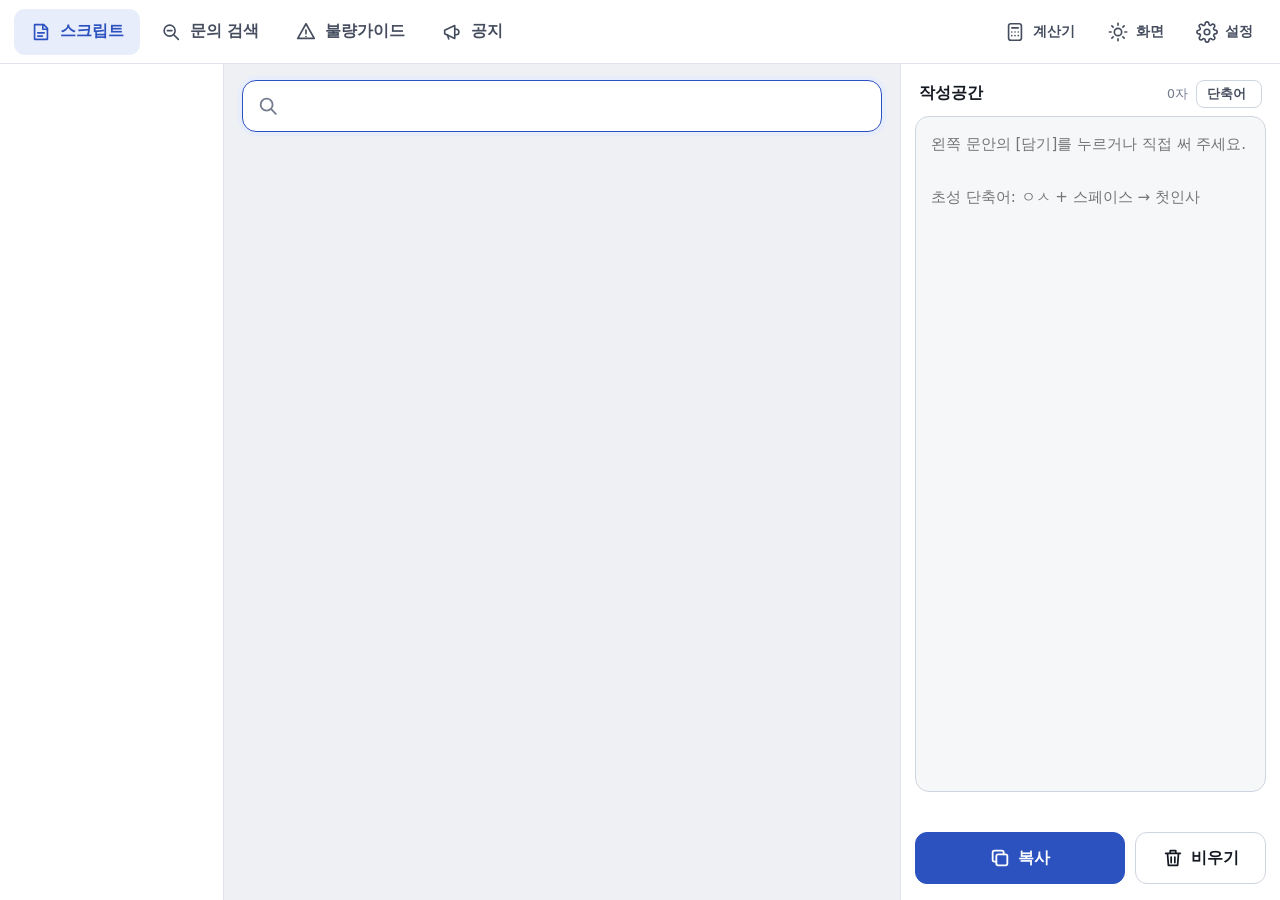
==== index.html @ f4d6db23 "검색기 2026-10-17.1: 검색창 안내 문구 없앰 · 반대 뜻 문안이 1등으로 오지 않게 · 다른 탭 건수 칩 · 팀 현황 기록 칸에 패널 숫자" ====
<!doctype html>
<html lang="ko">
<head>
<meta charset="utf-8">
<meta name="viewport" content="width=device-width, initial-scale=1">
<meta name="robots" content="noindex, nofollow">
<meta name="referrer" content="no-referrer">
<script>/* 다른 페이지 안(프레임)에서는 열리지 않게 */ if (window.top !== window.self) { document.documentElement.innerHTML = ""; throw new Error("frame"); }</script>
<meta name="theme-color" content="#2c52c0">
<title>상담 스크립트 검색기</title>
<link rel="manifest" href="manifest.webmanifest">
<link rel="icon" href="icons/icon-192.png">
<link rel="apple-touch-icon" href="icons/icon-192.png">
<link rel="stylesheet" href="css/app.css">
</head>
<body>
<div class="app" id="app">
  <header class="top">
    <div class="tabs" role="tablist" aria-label="화면">
      <button class="tab" role="tab" data-v="scripts" aria-selected="true"><svg viewBox="0 0 24 24" fill="none" stroke="currentColor" stroke-width="1.8" stroke-linecap="round" stroke-linejoin="round"><path d="M5 4h10l4 4v12H5z"/><path d="M14 4v5h5M8.5 13h7M8.5 16.5h5"/></svg><span class="t">스크립트</span></button>
      <button class="tab" role="tab" data-v="req" aria-selected="false"><svg viewBox="0 0 24 24" fill="none" stroke="currentColor" stroke-width="1.8" stroke-linecap="round" stroke-linejoin="round"><circle cx="10.5" cy="10.5" r="6"/><path d="m15 15 5 5M8 10.5h5"/></svg><span class="t">문의 검색</span></button>
      <button class="tab" role="tab" data-v="defect" aria-selected="false"><svg viewBox="0 0 24 24" fill="none" stroke="currentColor" stroke-width="1.8" stroke-linecap="round" stroke-linejoin="round"><path d="M12 3 3 19h18L12 3Z"/><path d="M12 10v4M12 17h.01"/></svg><span class="t">불량가이드</span><span class="badge" id="defBadge" hidden></span></button>
      <button class="tab" role="tab" data-v="notice" aria-selected="false"><svg viewBox="0 0 24 24" fill="none" stroke="currentColor" stroke-width="1.8" stroke-linecap="round" stroke-linejoin="round"><path d="M4 10v4l11 5V5L4 10Z"/><path d="M15 9h1.5a3 3 0 0 1 0 6H15M7 15l1.4 4.5"/></svg><span class="t">공지</span><span class="badge" id="noticeBadge" hidden></span></button>
      <button class="tab" role="tab" data-v="board" aria-selected="false" id="boardTab" hidden><svg viewBox="0 0 24 24" fill="none" stroke="currentColor" stroke-width="1.8" stroke-linecap="round" stroke-linejoin="round"><path d="M5 5h14v10H9l-4 4V5Z"/><path d="M9 9h6M9 12h4"/></svg>요청·건의<span class="badge" id="boardBadge" hidden></span></button>
      <button class="tab" role="tab" data-v="work" aria-selected="false" id="workTab" hidden><svg viewBox="0 0 24 24" fill="none" stroke="currentColor" stroke-width="1.8" stroke-linecap="round" stroke-linejoin="round"><rect x="4" y="5" width="16" height="15" rx="2"/><path d="M4 10h16M9 3v4M15 3v4"/></svg><span class="t">OT</span></button>
    </div>
    <span class="sp"></span>
    <button class="iconbtn" id="calcBtn" aria-haspopup="dialog" aria-expanded="false" title="수령일 · AS 감가 계산기"><svg viewBox="0 0 24 24" fill="none" stroke="currentColor" stroke-width="1.8" stroke-linecap="round" stroke-linejoin="round"><rect x="5" y="3" width="14" height="18" rx="2.5"/><path d="M8.5 7.5h7M8.5 12h.01M12 12h.01M15.5 12h.01M8.5 16h.01M12 16h.01M15.5 16h.01"/></svg><span class="t">계산기</span></button>
    <button class="iconbtn" id="themeBtn" title="밝게 · 어둡게"><svg viewBox="0 0 24 24" fill="none" stroke="currentColor" stroke-width="1.8" stroke-linecap="round"><circle cx="12" cy="12" r="4"/><path d="M12 2.5v2M12 19.5v2M2.5 12h2M19.5 12h2M5.3 5.3l1.4 1.4M17.3 17.3l1.4 1.4M5.3 18.7l1.4-1.4M17.3 6.7l1.4-1.4"/></svg><span class="t">화면</span></button>
    <button class="iconbtn" id="setBtn" aria-haspopup="dialog" title="설정 · 연결 · 백업"><svg viewBox="0 0 24 24" fill="none" stroke="currentColor" stroke-width="1.8" stroke-linecap="round" stroke-linejoin="round"><circle cx="12" cy="12" r="3"/><path d="M19.4 15a1.7 1.7 0 0 0 .3 1.8l.1.1a2 2 0 1 1-2.8 2.8l-.1-.1a1.7 1.7 0 0 0-1.8-.3 1.7 1.7 0 0 0-1 1.5V21a2 2 0 1 1-4 0v-.1a1.7 1.7 0 0 0-1.1-1.5 1.7 1.7 0 0 0-1.8.3l-.1.1a2 2 0 1 1-2.8-2.8l.1-.1a1.7 1.7 0 0 0 .3-1.8 1.7 1.7 0 0 0-1.5-1H3a2 2 0 1 1 0-4h.1a1.7 1.7 0 0 0 1.5-1.1 1.7 1.7 0 0 0-.3-1.8l-.1-.1a2 2 0 1 1 2.8-2.8l.1.1a1.7 1.7 0 0 0 1.8.3H9a1.7 1.7 0 0 0 1-1.5V3a2 2 0 1 1 4 0v.1a1.7 1.7 0 0 0 1 1.5 1.7 1.7 0 0 0 1.8-.3l.1-.1a2 2 0 1 1 2.8 2.8l-.1.1a1.7 1.7 0 0 0-.3 1.8V9a1.7 1.7 0 0 0 1.5 1H21a2 2 0 1 1 0 4h-.1a1.7 1.7 0 0 0-1.5 1Z"/></svg><span class="t">설정</span></button>
  </header>
  <div class="banner" id="banner" hidden></div>

  <div class="views">
    <section class="view" id="v-scripts">
      <nav class="side" aria-label="분류"><div class="list" id="catList"></div></nav>
      <div class="main">
        <div class="searchrow">
          <div class="search"><svg viewBox="0 0 24 24" fill="none" stroke="currentColor" stroke-width="2" stroke-linecap="round"><circle cx="10.5" cy="10.5" r="6.5"/><path d="m15.5 15.5 5 5"/></svg>
            <input id="q" type="search" autocomplete="off" spellcheck="false" aria-label="문안 검색">
            <button class="x" id="qx" type="button" title="지우기" aria-label="검색어 지우기" hidden><svg viewBox="0 0 24 24" fill="none" stroke="currentColor" stroke-width="2" stroke-linecap="round"><path d="M6 6l12 12M18 6 6 18"/></svg></button></div>
          <div class="scope" id="scope"></div>
        </div>
        <div class="results" id="results"></div>
      </div>
      <aside class="composer" aria-label="작성공간">
        <div class="hd"><b>작성공간</b><span id="cc">0자</span><button class="scbtn" id="scBtn" type="button" aria-haspopup="dialog" title="내 초성 단축어 만들기 · 보기 (초성 + 스페이스로 글 넣기)">단축어<em id="scN"></em></button></div>
        <textarea id="note" spellcheck="false" placeholder="왼쪽 문안의 [담기]를 누르거나 직접 써 주세요.&#10;&#10;초성 단축어: ㅇㅅ + 스페이스 → 첫인사" aria-label="작성공간"></textarea>
        <div class="snip" id="snip" hidden></div>
        <div class="blank" id="blank"></div>
        <div class="cbtns">
          <button class="btn primary big" id="copyBtn" type="button"><svg viewBox="0 0 24 24" fill="none" stroke="currentColor" stroke-width="2" stroke-linecap="round" stroke-linejoin="round"><rect x="8" y="8" width="12" height="12" rx="2"/><path d="M16 8V6a2 2 0 0 0-2-2H6a2 2 0 0 0-2 2v8a2 2 0 0 0 2 2h2"/></svg>복사</button>
          <button class="btn big" id="clearBtn" type="button"><svg viewBox="0 0 24 24" fill="none" stroke="currentColor" stroke-width="1.9" stroke-linecap="round" stroke-linejoin="round"><path d="M4 7h16M10 11v6M14 11v6M6 7l1 13h10l1-13M9 7V4h6v3"/></svg>비우기</button>
        </div>
      </aside>
    </section>

    <section class="view" id="v-req" hidden>
      <div class="wide">
        <div class="searchrow">
          <div class="search"><svg viewBox="0 0 24 24" fill="none" stroke="currentColor" stroke-width="2" stroke-linecap="round"><circle cx="10.5" cy="10.5" r="6.5"/><path d="m15.5 15.5 5 5"/></svg>
            <input id="rq" type="search" autocomplete="off" spellcheck="false" placeholder="제품코드(ACS01234) · 제품명 · 증상으로 찾기" aria-label="문의 검색">
            <button class="x" type="button" title="지우기" aria-label="검색어 지우기" hidden><svg viewBox="0 0 24 24" fill="none" stroke="currentColor" stroke-width="2" stroke-linecap="round"><path d="M6 6l12 12M18 6 6 18"/></svg></button></div>
          <select class="sel" id="ry" aria-label="연도"></select>
          <div class="filters" id="rt"></div>
        </div>
        <div class="results"><div class="scope" id="rinfo" style="margin-bottom:10px"></div><div class="stack" id="rlist"></div></div>
      </div>
    </section>

    <section class="view" id="v-defect" hidden>
      <div class="wide">
        <div class="searchrow">
          <div class="search"><svg viewBox="0 0 24 24" fill="none" stroke="currentColor" stroke-width="2" stroke-linecap="round"><circle cx="10.5" cy="10.5" r="6.5"/><path d="m15.5 15.5 5 5"/></svg>
            <input id="dq" type="search" autocomplete="off" spellcheck="false" placeholder="제품코드 · 제품명 · 불량 증상으로 찾기" aria-label="불량 검색">
            <button class="x" type="button" title="지우기" aria-label="검색어 지우기" hidden><svg viewBox="0 0 24 24" fill="none" stroke="currentColor" stroke-width="2" stroke-linecap="round"><path d="M6 6l12 12M18 6 6 18"/></svg></button></div>
          <div class="filters" id="dt"></div>
        </div>
        <div class="results"><div class="scope" id="dinfo" style="margin-bottom:10px"></div><div class="stack" id="dlist"></div></div>
      </div>
    </section>

    <section class="view" id="v-notice" hidden>
      <div class="wide">
        <div class="searchrow">
          <div class="search"><svg viewBox="0 0 24 24" fill="none" stroke="currentColor" stroke-width="2" stroke-linecap="round"><circle cx="10.5" cy="10.5" r="6.5"/><path d="m15.5 15.5 5 5"/></svg>
            <input id="nq" type="search" autocomplete="off" spellcheck="false" placeholder="공지에서 찾기 · 낱말 · 제품코드(SKU) · 초성" aria-label="공지 검색">
            <button class="x" type="button" title="지우기" aria-label="검색어 지우기" hidden><svg viewBox="0 0 24 24" fill="none" stroke="currentColor" stroke-width="2" stroke-linecap="round"><path d="M6 6l12 12M18 6 6 18"/></svg></button></div>
        </div>
        <div class="results"><div class="scope" id="ninfo" style="margin-bottom:10px"></div><div class="stack" id="nlist"></div></div>
      </div>
    </section>

    <section class="view" id="v-board" hidden>
      <div class="wide"><div class="results" style="padding-top:18px"><div class="stack" id="blist"></div></div></div>
    </section>
    <section class="view" id="v-work" hidden>
      <div class="wide"><div class="results" style="padding-top:18px"><div class="stack" id="wlist"></div></div></div>
    </section>
  </div>
</div>

<div class="pop calc" id="calcPop" hidden role="dialog" aria-label="계산기">
  <div class="ctabs" role="tablist"><button type="button" role="tab" id="cDueTab" aria-selected="true">수령일 계산</button><button type="button" role="tab" id="cAsTab" aria-selected="false">AS 감가 계산</button></div>
  <div id="cDue"><label for="dueIn">상품 수령일</label><p class="sub">수령일은 빼고 다음 날을 1일째로 셉니다.</p><input id="dueIn" inputmode="numeric" autocomplete="off" placeholder="예: 20260701 또는 2026-07-01"><div class="out" id="dueOut" aria-live="polite"></div></div>
  <div id="cAs" hidden><label for="asIn">제품 권장가</label><p class="sub">권장가 기준 · 왕복 배송비를 더해 보여 줘요.</p><input id="asIn" inputmode="numeric" autocomplete="off" placeholder="예: 39,900"><div class="out" id="asOut" aria-live="polite"></div></div>
</div>
<div class="lb" id="lb" hidden role="dialog" aria-label="사진 크게 보기"></div>
<dialog class="dlg" id="dlg"></dialog>
<div class="onboard" id="onboard" hidden></div>
<div class="toast" id="toast" hidden role="status" aria-live="polite"></div>

<script src="js/kb-data.js"></script>
<script src="js/kb-github.js"></script>
<script src="js/store.js"></script>
<script src="js/bridge.js"></script>
<script src="js/content.js"></script>
<script src="js/team.js"></script>
<script src="js/workclock.js"></script>
<script src="js/who.js"></script>
<script src="js/search.js"></script>
<script src="js/media.js"></script>
<script src="js/app.js"></script>
<script>if ('serviceWorker' in navigator && location.protocol === 'https:') navigator.serviceWorker.register('sw.js').catch(function () {});</script>
</body>
</html>
---- css/app.css ----
/* 상담 스크립트 검색기 — 화면 하나(위 탭 4개). 넓으면 3단(분류 · 결과 · 작성공간), 좁으면 위아래로 */
:root{
  --bg:#eef0f4; --surface:#ffffff; --surface2:#f6f7f9; --sunk:#e9ecf1;
  --ink:#151922; --ink2:#454d5e; --ink3:#737b8c; --line:#e0e4ea; --line2:#cfd5de;
  --accent:#2c52c0; --accent-ink:#ffffff; --accent-soft:#e8edfb; --accent-line:#b9c8f1;
  --good:#1d7a4c; --good-soft:#e4f3ea; --warn:#8f5400; --warn-soft:#fbf0dc; --danger:#c0392b; --danger-soft:#fbe9e6;
  --mark:#ffe58a; --shadow:0 18px 50px rgba(20,28,45,.18); --shadow-s:0 1px 2px rgba(20,28,45,.06);
  --f-body:"Pretendard Variable",Pretendard,"Malgun Gothic","맑은 고딕","Apple SD Gothic Neo","Noto Sans KR",system-ui,sans-serif;
  --f-code:ui-monospace,"Cascadia Mono",Consolas,"D2Coding",monospace;
  --top:64px; color-scheme:light;
}
@media (prefers-color-scheme:dark){:root:not([data-theme="light"]){
  --bg:#101219; --surface:#191c24; --surface2:#20242e; --sunk:#14161d;
  --ink:#eef0f5; --ink2:#c0c6d3; --ink3:#8f97a8; --line:#2b303c; --line2:#3a404e;
  --accent:#8ea9ff; --accent-ink:#0d1530; --accent-soft:#222d52; --accent-line:#3b4c86;
  --good:#6fd29c; --good-soft:#163226; --warn:#f0bf69; --warn-soft:#372a13; --danger:#ff8e80; --danger-soft:#3c201c;
  --mark:#6b5414; --shadow:0 18px 50px rgba(0,0,0,.55); --shadow-s:0 1px 2px rgba(0,0,0,.4); color-scheme:dark}}
:root[data-theme="dark"]{
  --bg:#101219; --surface:#191c24; --surface2:#20242e; --sunk:#14161d;
  --ink:#eef0f5; --ink2:#c0c6d3; --ink3:#8f97a8; --line:#2b303c; --line2:#3a404e;
  --accent:#8ea9ff; --accent-ink:#0d1530; --accent-soft:#222d52; --accent-line:#3b4c86;
  --good:#6fd29c; --good-soft:#163226; --warn:#f0bf69; --warn-soft:#372a13; --danger:#ff8e80; --danger-soft:#3c201c;
  --mark:#6b5414; --shadow:0 18px 50px rgba(0,0,0,.55); --shadow-s:0 1px 2px rgba(0,0,0,.4); color-scheme:dark}

*{box-sizing:border-box}
[hidden]{display:none!important}
html,body{height:100%;margin:0}
body{background:var(--bg);color:var(--ink);font:15px/1.65 var(--f-body);word-break:keep-all;overflow-wrap:anywhere;-webkit-font-smoothing:antialiased;overflow:hidden}
button,input,textarea,select{font:inherit;color:inherit}
button{cursor:pointer}
button:disabled{opacity:.5;cursor:default}
:focus-visible{outline:2px solid var(--accent);outline-offset:2px}
svg{flex:none}
.sr{position:absolute;width:1px;height:1px;overflow:hidden;clip:rect(0 0 0 0);white-space:nowrap}

.app{height:100%;display:flex;flex-direction:column;min-height:0}
/* 위 */
.top{flex:none;height:var(--top);display:flex;align-items:center;gap:6px;padding:0 14px;background:var(--surface);border-bottom:1px solid var(--line)}
.tabs{display:flex;gap:4px;min-width:0;overflow-x:auto;scrollbar-width:none}
.tabs::-webkit-scrollbar{display:none}
.tab{position:relative;flex:none;display:flex;align-items:center;gap:8px;height:46px;padding:0 16px;border:0;border-radius:11px;background:transparent;color:var(--ink2);font-size:15.5px;font-weight:600}
.tab svg{width:22px;height:22px}
.tab:hover{background:var(--surface2);color:var(--ink)}
.tab[aria-selected="true"]{background:var(--accent-soft);color:var(--accent)}
.badge{min-width:20px;height:20px;padding:0 6px;border-radius:999px;background:var(--danger);color:#fff;font-size:12px;font-weight:700;line-height:20px;text-align:center;font-variant-numeric:tabular-nums}
.top .sp{flex:1}
.iconbtn{flex:none;display:flex;align-items:center;gap:7px;height:40px;padding:0 12px;border:1px solid transparent;border-radius:10px;background:transparent;color:var(--ink2);font-size:14px;font-weight:600}
.iconbtn svg{width:22px;height:22px}
.iconbtn:hover,.iconbtn[aria-expanded="true"]{background:var(--surface2);color:var(--ink)}
.banner{flex:none;display:flex;align-items:center;gap:10px;padding:8px 18px;font-size:14px;border-bottom:1px solid var(--line);background:var(--warn-soft);color:var(--warn)}
.banner.pin{background:var(--accent-soft);color:var(--accent);cursor:pointer}
.banner svg{width:18px;height:18px}
.banner .t{flex:1;min-width:0;white-space:nowrap;overflow:hidden;text-overflow:ellipsis;font-weight:600}
.banner button{border:0;background:transparent;color:inherit;font-weight:700;text-decoration:underline;padding:0}

.views{flex:1;min-height:0;position:relative}
.view{position:absolute;inset:0;display:flex;min-height:0}
/* 스크립트 */
.side{flex:none;width:224px;display:flex;flex-direction:column;min-height:0;background:var(--surface);border-right:1px solid var(--line)}
.side .list{flex:1;min-height:0;overflow-y:auto;padding:12px 10px}
.cat{width:100%;display:flex;align-items:center;gap:8px;min-height:38px;padding:6px 10px;border:1px solid transparent;border-radius:10px;background:transparent;text-align:left;font-size:14.5px;color:var(--ink2)}
.cat svg{width:20px;height:20px;color:var(--ink3)}
.cat .nm{flex:1;min-width:0;white-space:nowrap;overflow:hidden;text-overflow:ellipsis}
.cat .c{font-size:12.5px;color:var(--ink3);font-variant-numeric:tabular-nums}
.cat:hover{background:var(--surface2);color:var(--ink)}
.cat[aria-current="true"]{background:var(--accent-soft);color:var(--accent);font-weight:600}
.cat[aria-current="true"] svg,.cat[aria-current="true"] .c{color:var(--accent)}
.cat.was{border-style:dashed;border-color:var(--accent-line)}
.sep{height:1px;background:var(--line);margin:8px}
.main{flex:1;min-width:0;display:flex;flex-direction:column;min-height:0}
.searchrow{flex:none;padding:16px 18px 10px;display:flex;flex-direction:column;gap:8px}
.search{position:relative}
.search>svg{position:absolute;left:15px;top:50%;transform:translateY(-50%);width:22px;height:22px;color:var(--ink3);pointer-events:none}
.search input{width:100%;height:52px;padding:0 48px;border:1.5px solid var(--line2);border-radius:14px;background:var(--surface);font-size:16.5px;outline:0;box-shadow:var(--shadow-s)}
.search input::-webkit-search-cancel-button{-webkit-appearance:none;appearance:none}
.search input:focus{border-color:var(--accent);box-shadow:0 0 0 4px var(--accent-soft)}
.search .x{position:absolute;right:8px;top:50%;transform:translateY(-50%);width:36px;height:36px;border:0;border-radius:10px;background:transparent;color:var(--ink3);display:grid;place-items:center}
.search .x svg{width:20px;height:20px}
.search .x:hover{background:var(--surface2);color:var(--ink)}
.scope{display:flex;align-items:center;gap:8px;flex-wrap:wrap;min-height:26px;font-size:13.5px;color:var(--ink3)}
.scope b{color:var(--ink);font-variant-numeric:tabular-nums}
.scope .chip{display:inline-flex;align-items:center;gap:6px;background:var(--accent-soft);color:var(--accent);border-radius:999px;padding:2px 10px;font-weight:600;font-size:13px}
.scope .chip svg{width:15px;height:15px}
.scope .warn{color:var(--warn);font-weight:600}
.scope .lk{border:0;background:transparent;color:var(--accent);font-weight:700;padding:0 2px}
.scope .grow{flex:1}
/* 10/17 한 번에 찾기: 다른 탭 건수 칩 */
.scope .other{display:inline-flex;align-items:center;gap:6px;flex-wrap:wrap}
.scope .ochip{border:1px solid var(--line2);background:var(--surface);color:var(--ink2);border-radius:999px;padding:2px 10px;font-weight:600;font-size:13px;cursor:pointer}
.scope .ochip:hover{border-color:var(--accent);color:var(--accent)}
.scope .ochip em{font-style:normal;font-weight:800;color:var(--accent);margin-left:2px;font-variant-numeric:tabular-nums}
.results{flex:1;min-height:0;overflow-y:auto;padding:4px 18px 40px}
.grid{display:grid;grid-template-columns:repeat(auto-fill,minmax(270px,1fr));gap:10px;align-items:start}
.card{background:var(--surface);border:1px solid var(--line);border-radius:12px;padding:11px 14px 10px;display:flex;flex-direction:column;gap:4px;box-shadow:var(--shadow-s)}
.card:hover{border-color:var(--line2)}
.card.open{grid-column:1/-1;border-color:var(--accent-line);box-shadow:0 0 0 3px var(--accent-soft)}
.card .meta{display:flex;align-items:center;gap:8px;font-size:12px;color:var(--ink3);min-width:0;margin:-3px 0 -2px}
.card .meta .src{white-space:nowrap;overflow:hidden;text-overflow:ellipsis;min-width:0}
.card .meta .sp{flex:1}
.mini{flex:none;width:32px;height:32px;border:0;border-radius:9px;background:transparent;color:var(--ink3);display:grid;place-items:center}
.mini svg{width:20px;height:20px}
.mini:hover{background:var(--surface2);color:var(--ink)}
.mini.on{color:#e0a100}
.card h3{margin:0;font-size:15px;line-height:1.4;font-weight:700;letter-spacing:-.01em}
.card .pv{margin:0;color:var(--ink2);font-size:13.5px;line-height:1.6;display:-webkit-box;-webkit-line-clamp:2;-webkit-box-orient:vertical;overflow:hidden;cursor:pointer}
.card .full{display:flex;flex-direction:column;gap:2px}
.para{position:relative;margin:0;padding:8px 10px;border-radius:10px;font-size:14.5px;line-height:1.7;white-space:pre-wrap;cursor:pointer;border:1px solid transparent}
.para:hover{background:var(--accent-soft);border-color:var(--accent-line)}
.para:hover::after{content:"＋ 이 문단만 담기";position:absolute;right:8px;top:6px;font-size:12px;font-weight:700;color:var(--accent);background:var(--surface);border-radius:999px;padding:1px 9px;border:1px solid var(--accent-line)}
.caution{display:flex;gap:8px;background:var(--warn-soft);color:var(--warn);border-radius:10px;padding:8px 12px;font-size:13.5px;white-space:pre-wrap}
.caution svg{width:18px;height:18px;margin-top:2px}
.ph-blank{background:var(--warn-soft);color:var(--warn);border-radius:4px;padding:0 2px}
.acts{display:flex;gap:8px;margin-top:4px;flex-wrap:wrap;align-items:center}
.card .acts{gap:6px;margin-top:5px}
.card .acts .btn{height:34px;font-size:13.5px;padding:0 11px;border-radius:9px;gap:5px}
.card .acts .btn svg{width:17px;height:17px}
.card .mini{width:28px;height:28px}
.card .mini svg{width:18px;height:18px}
.card .addedTag{display:none;font-size:11.5px;font-weight:700;color:var(--good);background:var(--good-soft);border-radius:999px;padding:0 8px}
.card.added .addedTag{display:inline-block}
.card.added{border-color:color-mix(in srgb,var(--good) 35%,var(--line))}
/* 마우스를 올리면 뜨는 전체 문안 미리보기 */
.peek{position:fixed;z-index:55;width:min(400px,calc(100vw - 16px));max-height:min(62vh,540px);display:flex;flex-direction:column;gap:8px;background:var(--surface);border:1px solid var(--line2);border-radius:12px;box-shadow:var(--shadow);padding:12px 14px 10px;pointer-events:auto}
.peek .pk-h b{font-size:14.5px;line-height:1.4}
.peek .pk-b{overflow:hidden;min-height:0;flex:1 1 auto;position:relative;display:flex;flex-direction:column;gap:8px}
.peek .pk-b p{margin:0;font-size:13.5px;line-height:1.65;white-space:pre-wrap;color:var(--ink)}
.peek .pk-b.more::after{content:"";position:absolute;left:0;right:0;bottom:0;height:42px;background:linear-gradient(transparent,var(--surface))}
.peek .pk-f{flex:none;font-size:11.5px;color:var(--ink3)}
.peek .caution{font-size:12.5px;padding:6px 10px}
.btn{display:inline-flex;align-items:center;justify-content:center;gap:7px;height:40px;padding:0 14px;border:1px solid var(--line2);border-radius:10px;background:var(--surface);color:var(--ink);font-size:14.5px;font-weight:600;white-space:nowrap;text-decoration:none}
.btn svg{width:20px;height:20px}
.btn:hover{border-color:var(--accent);color:var(--accent)}
.btn.primary{background:var(--accent);border-color:var(--accent);color:var(--accent-ink)}
.btn.primary:hover{filter:brightness(1.07);color:var(--accent-ink)}
.btn.ghost{border-color:transparent;background:transparent;color:var(--ink2)}
.btn.ghost:hover{background:var(--surface2);color:var(--ink)}
.btn.danger{color:var(--danger)}
.btn.big{height:52px;font-size:16px;border-radius:12px;padding:0 20px}
.btn.big svg{width:22px;height:22px}
.btn.sm{height:34px;font-size:13.5px;padding:0 11px}
mark{background:var(--mark);color:inherit;border-radius:3px;padding:0 1px}
.empty{padding:48px 20px;text-align:center;color:var(--ink3);font-size:14.5px;line-height:1.8;white-space:pre-line}
.secthd{display:flex;align-items:center;gap:10px;margin:2px 0 12px}
.secthd b{font-size:15px}
.secthd .sp{flex:1}
.shortcut{display:inline-flex;align-items:center;gap:6px;font-size:13px;color:var(--ink3)}
.shortcut input{width:84px;height:32px;padding:0 9px;border:1px solid var(--line2);border-radius:8px;background:var(--surface2);font-size:14px}
/* 작성공간 */
.composer{flex:none;width:380px;display:flex;flex-direction:column;min-height:0;background:var(--surface);border-left:1px solid var(--line)}
.composer .hd{display:flex;align-items:baseline;gap:8px;padding:16px 18px 8px}
.composer .hd b{font-size:16px}
.composer .hd span{margin-left:auto;font-size:12.5px;color:var(--ink3);font-variant-numeric:tabular-nums}
.scbtn{align-self:center;display:inline-flex;align-items:center;gap:5px;height:28px;padding:0 10px;border:1px solid var(--line2);border-radius:8px;background:transparent;color:var(--ink2);font-size:12.5px;font-weight:700;cursor:pointer}
.scbtn:hover{border-color:var(--accent);color:var(--accent)}
.scbtn em{font-style:normal;color:var(--ink3);font-variant-numeric:tabular-nums}
.sclist{display:grid;gap:6px;max-height:min(42vh,360px);overflow:auto;margin:4px 0 2px}
.scrow{display:grid;grid-template-columns:auto minmax(0,1fr) auto;gap:10px;align-items:center;padding:8px 10px;border:1px solid var(--line);border-radius:10px}
.scrow kbd{font:700 14px var(--font,inherit);background:var(--accent-soft,#eef);color:var(--accent);border-radius:7px;padding:2px 8px;min-width:44px;text-align:center}
.scrow .t{min-width:0;white-space:nowrap;overflow:hidden;text-overflow:ellipsis;font-size:14px;color:var(--ink2)}
.scrow .t small{color:var(--ink3);margin-right:6px}
.scrow.base{background:var(--accent-soft,#eef3ff);border-color:transparent}
.scrow .fixed{font-size:12px;font-weight:700;color:var(--ink3);padding:0 8px}
.scadd{display:grid;grid-template-columns:110px minmax(0,1fr);gap:8px;align-items:start}
@media (max-width:560px){.scadd{grid-template-columns:minmax(0,1fr)}}
.composer textarea{flex:1;min-height:0;margin:0 14px;padding:14px 15px;border:1.5px solid var(--line2);border-radius:14px;background:var(--surface2);font-size:15px;line-height:1.75;resize:none;outline:0}
.composer textarea:focus{border-color:var(--accent);background:var(--surface);box-shadow:0 0 0 4px var(--accent-soft)}
.snip{margin:8px 16px 0;font-size:13px;color:var(--accent);font-weight:600;min-height:0}
.blank{margin:6px 16px 0;min-height:22px;font-size:13px;color:var(--warn);display:flex;gap:6px;align-items:center}
.blank svg{width:16px;height:16px}
.blank button{border:0;background:transparent;color:inherit;text-decoration:underline;font-weight:700;padding:0}
/* 날짜 빈칸 채우기 단추 */
/* 1차 카드 안의 2차 안내 */
.card.paired{grid-column:1/-1}
.card .pair{margin-top:8px;border-top:1px dashed var(--line2);padding-top:8px;display:flex;flex-direction:column;gap:6px}
.card .pair-h{display:flex;gap:8px;align-items:center;flex-wrap:wrap;font-size:14px}
.card .pair-s{font-size:12px;color:var(--ink3)}
.card .pair-t p{margin:0 0 6px;font-size:13.5px;line-height:1.65;white-space:pre-wrap}
.cbtns{display:grid;grid-template-columns:minmax(0,1.6fr) minmax(0,1fr);gap:10px;padding:12px 14px 16px}
/* 문의 · 불량 · 공지 */
.wide{flex:1;min-width:0;display:flex;flex-direction:column;min-height:0}
.wide .searchrow{flex-direction:row;align-items:center;gap:10px;flex-wrap:wrap}
.wide .search{flex:1 1 360px;min-width:0}
.sel{height:52px;padding:0 12px;border:1.5px solid var(--line2);border-radius:14px;background:var(--surface);font-size:15px}
.filters{display:flex;gap:6px;flex-wrap:wrap}
.fchip{height:36px;padding:0 13px;border:1px solid var(--line2);border-radius:999px;background:var(--surface);font-size:13.5px;font-weight:600;color:var(--ink2)}
.fchip[aria-pressed="true"]{background:var(--ink);border-color:var(--ink);color:var(--surface)}
.stack{display:flex;flex-direction:column;gap:12px;max-width:1040px}
.sec{font-size:13px;font-weight:700;color:var(--ink3);margin:6px 0 -2px}
.rcard{background:var(--surface);border:1px solid var(--line);border-radius:14px;padding:14px 18px;display:flex;flex-direction:column;gap:8px;box-shadow:var(--shadow-s)}
.rcard .meta{display:flex;align-items:center;gap:8px;flex-wrap:wrap;font-size:13px;color:var(--ink3)}
.sku{font-family:var(--f-code);font-size:13px;font-weight:600;color:var(--ink);background:var(--surface2);border:1px solid var(--line);border-radius:7px;padding:1px 8px}
button.sku{cursor:pointer}
button.sku:hover{border-color:var(--accent);color:var(--accent)}
.ptag{font-size:12px;font-weight:700;border-radius:999px;padding:1px 9px;background:var(--surface2);color:var(--ink2)}
.ptag.def{background:var(--danger-soft);color:var(--danger)}
.ptag.ok{background:var(--good-soft);color:var(--good)}
.ptag.new{background:var(--accent);color:var(--accent-ink)}
.ptag.old{background:var(--warn-soft);color:var(--warn)}
.ptag.chg{background:var(--accent-soft,#e8eefb);color:var(--accent)}
.cat.chg .nm{color:var(--accent);font-weight:800}
.rcard h3{margin:0;font-size:16px;font-weight:700}
.qa{display:grid;grid-template-columns:72px minmax(0,1fr);gap:4px 12px;font-size:14.5px;line-height:1.7;margin:0}
.qa dt{color:var(--ink3);font-size:13px;font-weight:600;padding-top:2px}
.qa dd{margin:0;white-space:pre-wrap;min-width:0}
.qa dd.ans{background:var(--good-soft);border-radius:10px;padding:8px 12px}
.qa dd.clamp{display:-webkit-box;-webkit-line-clamp:4;-webkit-box-orient:vertical;overflow:hidden}
.morebtn{align-self:flex-start;border:0;background:transparent;color:var(--accent);font-weight:700;font-size:13.5px;padding:0}
/* 사진 */
.photos{display:flex;gap:8px;flex-wrap:wrap}
.ph{position:relative;width:132px;height:104px;border-radius:11px;overflow:hidden;border:1px solid var(--line);background:var(--sunk);padding:0;cursor:zoom-in}
.big .ph{width:168px;height:132px}
.ph img{width:100%;height:100%;object-fit:cover;display:block;transition:transform .2s}
.ph:hover img{transform:scale(1.04)}
.ph .play{position:absolute;inset:0;display:grid;place-items:center;background:linear-gradient(transparent 40%,rgba(0,0,0,.35))}
.ph .play i{width:38px;height:38px;border-radius:50%;background:rgba(255,255,255,.92);display:grid;place-items:center}
.ph .play svg{width:18px;height:18px;color:#111;margin-left:3px}
.ph .more{position:absolute;inset:0;display:grid;place-items:center;background:rgba(10,14,22,.55);color:#fff;font-weight:700;font-size:18px}
.ph .lbl{position:absolute;left:6px;bottom:5px;font-size:11px;font-weight:700;color:#fff;text-shadow:0 1px 2px rgba(0,0,0,.6)}
.ph .no{position:absolute;inset:0;display:grid;place-items:center;text-align:center;padding:8px;font-size:12px;color:var(--ink3);line-height:1.4}
.ph .spin{position:absolute;inset:0;background:linear-gradient(100deg,var(--sunk) 30%,var(--surface2) 50%,var(--sunk) 70%);background-size:300% 100%;animation:sh 1.4s infinite}
@keyframes sh{to{background-position:-100% 0}}
.links{display:flex;gap:6px;flex-wrap:wrap}
.ncard{background:var(--surface);border:1px solid var(--line);border-radius:14px;padding:16px 20px;display:flex;flex-direction:column;gap:10px}
.ncard.unread{border-color:var(--accent-line);box-shadow:0 0 0 3px var(--accent-soft)}
.ncard .nh{display:flex;gap:8px;align-items:center;flex-wrap:wrap}
.ncard h3{margin:0;font-size:17px}
.ncard .at{margin-left:auto;color:var(--ink3);font-size:13px}
.ncard .nb{margin:0;white-space:pre-wrap;font-size:15px;line-height:1.75}
.ncard .nb a{color:var(--accent)}
.setupcard{background:var(--surface);border:1px solid var(--line);border-radius:14px;padding:18px 20px;display:flex;flex-direction:column;gap:8px;max-width:1040px}
.setupcard h3{margin:0;font-size:16px}
.setupcard p{margin:0;color:var(--ink2);font-size:14.5px}
/* 팝업 */
.pop{position:fixed;z-index:30;top:calc(var(--top) - 6px);right:14px;width:min(440px,calc(100vw - 24px));max-height:calc(100vh - var(--top) - 20px);overflow-y:auto;background:var(--surface);border:1px solid var(--line);border-radius:14px;box-shadow:var(--shadow);padding:8px}
.pop .phd{padding:8px 10px 6px;font-size:13px;font-weight:700;color:var(--ink3)}
.calc{width:min(400px,calc(100vw - 24px));padding:12px 14px 14px}
.ctabs{display:grid;grid-template-columns:1fr 1fr;gap:4px;background:var(--surface2);border-radius:11px;padding:4px;margin-bottom:12px}
.ctabs button{height:38px;border:0;border-radius:8px;background:transparent;font-weight:600;font-size:14px;color:var(--ink2)}
.ctabs button[aria-selected="true"]{background:var(--surface);color:var(--ink);box-shadow:var(--shadow-s)}
.calc label{display:block;font-size:13px;font-weight:700;color:var(--ink2);margin:0 0 6px}
.calc input{width:100%;height:46px;padding:0 12px;border:1.5px solid var(--line2);border-radius:11px;background:var(--surface);font-size:16px;outline:0;font-variant-numeric:tabular-nums}
.calc input:focus{border-color:var(--accent)}
.calc .sub{margin:0 0 10px;color:var(--ink3);font-size:13px}
.calc .out{margin-top:12px;display:flex;flex-direction:column;gap:6px}
.due{background:var(--surface2);border-radius:12px;padding:12px 14px}
.due .dlb{font-size:13px;color:var(--ink3)}
.due .dt{font-size:20px;font-weight:700;margin:2px 0 6px;font-variant-numeric:tabular-nums}
.pill{display:inline-block;font-size:13px;font-weight:700;border-radius:999px;padding:2px 10px}
.pill.ok{background:var(--good-soft);color:var(--good)}.pill.no{background:var(--danger-soft);color:var(--danger)}
.memo{font-size:13px;color:var(--warn);background:var(--warn-soft);border-radius:10px;padding:8px 11px}
.err{font-size:13.5px;color:var(--danger)}
.rate{display:flex;align-items:center;gap:10px;background:var(--surface2);border-radius:10px;padding:9px 12px;font-variant-numeric:tabular-nums}
.rate .a{flex:1}.rate .a b{display:block;font-size:14px}.rate .a span{font-size:12.5px;color:var(--ink3)}
.rate .b{text-align:right}.rate .b span{display:block;font-size:12.5px;color:var(--ink3)}.rate .b b{font-size:16px}
.rate.off{opacity:.55}
/* 사진 크게 보기 */
.lb{position:fixed;inset:0;z-index:50;background:rgba(8,10,16,.94);display:grid;grid-template-rows:auto minmax(0,1fr) auto}
.lbtop{display:flex;align-items:center;gap:10px;padding:12px 14px;color:#e8ebf2;font-size:14px;flex-wrap:wrap}
.lbtop b{min-width:0;max-width:50vw;white-space:nowrap;overflow:hidden;text-overflow:ellipsis}
.lbtop .sp{flex:1}
.lbtop .cnt{font-variant-numeric:tabular-nums;color:#aab2c2}
.lbb{display:inline-flex;align-items:center;gap:7px;height:40px;padding:0 13px;border:1px solid rgba(255,255,255,.18);border-radius:10px;background:rgba(255,255,255,.06);color:#eef1f6;font-size:14px;font-weight:600;text-decoration:none}
.lbb svg{width:20px;height:20px}
.lbb:hover{background:rgba(255,255,255,.14)}
.stage{position:relative;display:grid;grid-template-columns:minmax(0,1fr);grid-template-rows:minmax(0,1fr);place-items:center;min-height:0;overflow:hidden;touch-action:none}
.stage.zoom{display:block;overflow:auto;cursor:grab}
.stage.grab,.stage.grab img{cursor:grabbing!important}
.stage img{max-width:calc(100% - 140px);max-height:calc(100% - 8px);width:auto;height:auto;object-fit:contain;border-radius:6px;cursor:zoom-in;user-select:none;-webkit-user-drag:none}
.stage.zoom img{display:block;max-width:none;max-height:none;height:auto;margin:0 auto;cursor:inherit}
.zgrp{display:inline-flex;align-items:center;gap:0}
.zgrp .lbb{border-radius:0;margin-left:-1px}
.zgrp .lbb:first-child{border-radius:10px 0 0 10px;margin-left:0}
.zgrp .lbb:last-child{border-radius:0 10px 10px 0}
.zgrp .zb{width:44px;justify-content:center;padding:0}
.zgrp .zl{min-width:68px;justify-content:center;font-variant-numeric:tabular-nums}
.lbb:disabled{opacity:.4;cursor:default}
.stage iframe{width:min(1000px,calc(100% - 140px));height:min(80%,620px);border:0;border-radius:10px;background:#000}
.stage .msg{color:#cfd5e2;text-align:center;font-size:15px;line-height:1.8;white-space:pre-line}
.navb{position:absolute;top:50%;transform:translateY(-50%);width:54px;height:54px;border-radius:50%;border:1px solid rgba(255,255,255,.2);background:rgba(20,24,34,.7);color:#fff;display:grid;place-items:center}
.navb svg{width:26px;height:26px}
.navb.l{left:16px}.navb.r{right:16px}
.navb:hover{background:rgba(40,46,62,.9)}
.strip{display:flex;gap:8px;justify-content:center;padding:12px;overflow-x:auto}
.strip button{flex:none;width:72px;height:56px;border-radius:8px;overflow:hidden;border:2px solid transparent;padding:0;background:#222;opacity:.6}
.strip button[aria-current="true"]{border-color:#fff;opacity:1}
.strip img{width:100%;height:100%;object-fit:cover;display:block}
/* 창 · 알림 */
dialog.dlg{border:0;border-radius:16px;padding:20px 22px 18px;width:min(560px,calc(100vw - 32px));max-height:calc(100vh - 40px);background:var(--surface);color:var(--ink);box-shadow:var(--shadow)}
dialog.dlg::backdrop{background:rgba(10,14,22,.4)}
.dlg h2{margin:0 0 4px;font-size:18px}
.dlg h3{margin:18px 0 6px;font-size:14.5px}
.dlg p{margin:0 0 8px;color:var(--ink2);font-size:14px}
.dlg .st{background:var(--surface2);border-radius:12px;padding:10px 14px;font-size:14px;line-height:1.8}
.dlg .st b.ok{color:var(--good)}.dlg .st b.bad{color:var(--danger)}.dlg .st b.warn{color:var(--warn)}
.dlg label{display:block;font-size:13px;font-weight:700;color:var(--ink2);margin:10px 0 5px}
.dlg input[type=text],.dlg textarea{width:100%;border:1.5px solid var(--line2);border-radius:11px;background:var(--surface2);padding:10px 12px;font-size:15px;outline:0}
.dlg textarea{min-height:120px;resize:vertical;line-height:1.7}
.dlg textarea.code{min-height:70px;font:13px/1.5 var(--f-code)}
.dlg input:focus,.dlg textarea:focus{border-color:var(--accent);background:var(--surface)}
.dlg .acts{justify-content:flex-end;margin-top:16px}
.dlg .res{margin-top:8px;font-size:13.5px}
.dlg .res.bad{color:var(--danger);font-weight:600}.dlg .res.ok{color:var(--good);font-weight:600}
.seg{display:inline-grid;grid-auto-flow:column;gap:4px;background:var(--surface2);border-radius:11px;padding:4px}
.seg button{height:36px;padding:0 14px;border:0;border-radius:8px;background:transparent;font-weight:600;font-size:14px;color:var(--ink2)}
.seg button[aria-pressed="true"]{background:var(--surface);color:var(--ink);box-shadow:var(--shadow-s)}
.toast{position:fixed;z-index:60;left:50%;bottom:22px;transform:translateX(-50%);display:flex;gap:14px;align-items:center;background:var(--ink);color:var(--surface);border-radius:12px;padding:11px 16px;font-size:14.5px;font-weight:600;box-shadow:var(--shadow);max-width:calc(100vw - 32px)}
.toast.warn{background:var(--danger);color:#fff}
.toast button{border:0;background:transparent;color:inherit;text-decoration:underline;font-weight:700;padding:0}
.onboard{position:fixed;inset:var(--top) 0 0 0;z-index:20;background:var(--bg);display:grid;place-items:center;padding:24px;overflow:auto}
.onboard .box{width:min(560px,100%);background:var(--surface);border:1px solid var(--line);border-radius:18px;padding:26px 28px;box-shadow:var(--shadow-s)}
.onboard h2{margin:0 0 6px;font-size:21px}
.onboard p{color:var(--ink2);margin:0 0 12px}
.onboard textarea{width:100%;min-height:90px;border:1.5px solid var(--line2);border-radius:12px;background:var(--surface2);padding:12px;font:13px/1.5 var(--f-code);outline:0}
.onboard .res{min-height:22px;font-size:14px;margin:8px 0}
.onboard .res.bad{color:var(--danger);font-weight:600}

@media (max-width:1100px){.composer{width:330px}.side{width:196px}}
/* 창을 반만 띄운 PC(960px 안팎)에서도 맨 오른쪽 탭(OT)까지 다 보이게: 탭 그림을 빼고 글자만 */
@media (max-width:1180px) and (min-width:861px){.tab svg{display:none}.tab{padding:0 11px;gap:6px}}
@media (max-width:860px){
  body{overflow:auto}
  .app{height:auto;min-height:100%}
  .views{min-height:calc(100vh - var(--top))}
  .view{position:static;flex-direction:column}
  .view[hidden]{display:none!important}
  .side{width:auto;border-right:0;border-bottom:1px solid var(--line)}
  .side .list{display:flex;gap:6px;overflow-x:auto;padding:10px 12px}
  .sep{display:none}
  .cat{flex:none;width:auto;min-height:36px;border:1px solid var(--line)}
  .main .results{overflow:visible}
  .composer{width:auto;border-left:0;border-top:1px solid var(--line);min-height:320px}
  .tab .t,.iconbtn .t{display:none}
  .tab{padding:0 12px}
  .stage img,.stage iframe{max-width:calc(100% - 24px);width:calc(100% - 24px)}
  .navb{width:44px;height:44px}
}
@media (prefers-reduced-motion:reduce){*{transition:none!important;animation:none!important}}
.ph[data-fail] .lbl,.ph[data-fail] .play{display:none}

/* 요청·건의 */
.bhead h2{margin:0 0 4px;font-size:20px}
.bhead p{margin:0;color:var(--ink2);font-size:14px}
.bwrite{background:var(--surface);border:1px solid var(--line);border-radius:14px;padding:12px;display:flex;flex-direction:column;gap:8px}
.bwrite .bbody{width:100%;min-height:84px;resize:vertical;border:1px solid var(--line2);border-radius:10px;padding:10px 12px;font:inherit;font-size:14.5px;background:var(--surface);color:var(--ink)}
.bwrite .brow{display:flex;gap:8px;align-items:center}
.bwrite .bname{width:140px;height:38px;border:1px solid var(--line2);border-radius:10px;padding:0 10px;font:inherit;background:var(--surface);color:var(--ink)}
.bwrite .grow{flex:1}
.fchip{height:32px;padding:0 12px;border-radius:999px;border:1px solid var(--line2);background:var(--surface);color:var(--ink2);font-weight:600;font-size:13px}
.fchip[aria-pressed="true"]{background:var(--accent);border-color:var(--accent);color:var(--accent-ink)}
.bpost{background:var(--surface);border:1px solid var(--line);border-radius:14px;padding:12px 14px;display:flex;flex-direction:column;gap:8px}
.bpost.fresh{border-color:var(--accent-line);box-shadow:0 0 0 3px var(--accent-soft)}
.bph{display:flex;gap:8px;align-items:center;flex-wrap:wrap;font-size:14px}
.bph .muted,.bcm .muted{color:var(--ink3);font-size:12.5px}
.bst{font-size:12px;font-weight:700;border-radius:999px;padding:1px 9px;background:var(--surface2);color:var(--ink2)}
.bst.st-new{background:var(--warn-soft);color:var(--warn)}
.bst.st-doing{background:var(--accent-soft);color:var(--accent)}
.bst.st-done{background:var(--good-soft);color:var(--good)}
.bst.st-hold{background:var(--surface2);color:var(--ink3)}
.bbody-t{margin:0;white-space:pre-wrap;font-size:14.5px;line-height:1.7}
.bcm{margin-left:12px;padding:6px 10px;border-left:3px solid var(--line2);display:flex;flex-wrap:wrap;gap:4px 8px;align-items:baseline;font-size:13.5px}
.bcm.admin{border-left-color:var(--accent);background:var(--accent-soft);border-radius:0 8px 8px 0}
.bcm p{margin:0;flex-basis:100%;white-space:pre-wrap;line-height:1.6}
.bpost .acts{gap:6px}
.bpost .acts .btn.sm.on{border-color:var(--accent);color:var(--accent)}
.bpost .bci{flex:1 1 200px;min-width:0;height:34px;border:1px solid var(--line2);border-radius:9px;padding:0 10px;font:inherit;font-size:13.5px;background:var(--surface);color:var(--ink)}

/* 2026.10 요청·건의(커뮤니티) · 근무 */
.bwrite .who{display:inline-flex;align-items:center;gap:6px;font-size:13.5px}
.bwrite .who .muted{color:var(--ink3);font-size:12.5px}
.bph .av{width:24px;height:24px;border-radius:50%;display:inline-grid;place-items:center;background:var(--accent-soft);color:var(--accent);font-size:12px;font-weight:700}
.bph .ccount{margin-left:auto}
.bcm .lk{margin-left:auto;font-size:12px;color:var(--ink3);background:none;border:0;cursor:pointer;padding:0}
.bcm .lk:hover{color:var(--danger,#d92d20)}
.wform .wrow{display:flex;gap:10px;flex-wrap:wrap}
.wl{display:flex;flex-direction:column;gap:4px;font-size:12.5px;color:var(--ink2)}
.win{height:38px;border:1px solid var(--line2);border-radius:10px;padding:0 10px;font:inherit;font-size:14px;background:var(--surface);color:var(--ink)}
.wnote{flex:1 1 220px;min-width:0}
.wnav{align-items:center;gap:10px}
.wcal{display:grid;grid-template-columns:repeat(5,minmax(0,1fr));gap:4px}
.wcal .wd{font-size:12px;color:var(--ink3);text-align:center;padding:2px 0}
.wcal .wc{min-height:64px;border:1px solid var(--line);border-radius:9px;padding:4px 6px;display:flex;flex-direction:column;gap:2px;background:var(--surface);font-size:12px}
.wcal .wc.blank{border:0;background:none}
.wcal .wc .n{font-weight:700;color:var(--ink2)}
.wcal .wc.off .n,.wcal .wc .h{color:var(--danger,#d92d20)}
.wcal .wc.sat .n{color:var(--accent)}
.wcal .wc.today{border-color:var(--accent-line);box-shadow:0 0 0 2px var(--accent-soft)}
.wcal .wc .h{font-size:11px;line-height:1.3}
.wcal .ot{font-size:11px;border-radius:5px;padding:0 4px;white-space:nowrap;overflow:hidden;text-overflow:ellipsis}
.wcal .ot{background:var(--surface2);color:var(--ink2)}
.wcal .ot.me{background:var(--accent-soft);color:var(--accent);font-weight:700}
.wgrid{display:grid;grid-template-columns:minmax(480px,760px) minmax(0,1fr);gap:14px;align-items:start}
#wlist{max-width:none}
#wlist>.bhead,#wlist>.bwrite{max-width:1040px}
.wside{display:flex;flex-direction:column;gap:12px;min-width:0}
.wside .wsum{max-width:340px}
.wcards{display:grid;grid-template-columns:repeat(auto-fill,minmax(210px,1fr));gap:10px}
.wcard{background:var(--surface);border:1px solid var(--line);border-radius:12px;padding:10px 12px;display:flex;flex-direction:column;gap:2px}
.wcard.me{border-color:var(--accent-line);box-shadow:0 0 0 2px var(--accent-soft)}
.wch{display:flex;align-items:center;gap:6px;padding-bottom:6px;margin-bottom:2px;border-bottom:1px solid var(--line);font-size:14px}
.wch .av{width:22px;height:22px;border-radius:50%;display:inline-grid;place-items:center;background:var(--accent-soft);color:var(--accent);font-size:11.5px;font-weight:700}
.wch .muted{color:var(--ink3);font-size:12px}
.wch .wct{font-size:13.5px}
.wcard.me .wct{color:var(--accent)}
.wcr{display:flex;align-items:center;gap:8px;font-size:13px;padding:2px 0;font-variant-numeric:tabular-nums}
.wcr .d{color:var(--ink2);min-width:64px}
.wcr .t{font-weight:700}
.wcr .m{color:var(--ink3);font-size:12px}
.wch .grow,.wcr .grow{flex:1}
.wdel{border:0;background:none;color:var(--ink3);font-size:15px;line-height:1;cursor:pointer;padding:0 2px}
.wdel:hover{color:var(--danger)}
.wsum{background:var(--surface);border:1px solid var(--line);border-radius:12px;padding:12px 14px;display:flex;flex-direction:column;gap:6px}
.wsum h3{margin:0 0 4px;font-size:14px}
.wsum .muted{margin:0;color:var(--ink3);font-size:13px}
.wsr{display:flex;align-items:center;gap:8px;width:100%;font:inherit;font-size:13.5px;color:var(--ink);background:none;border:0;border-radius:8px;padding:5px 6px;margin:0 -6px;text-align:left;cursor:pointer;box-sizing:content-box}
button.wsr:hover{background:var(--surface2)}
.wsr span{flex:1}
.wsr small{color:var(--ink3);font-size:12px}
.wsr.me b{color:var(--accent)}
.wsr.on{background:var(--accent-soft);box-shadow:inset 0 0 0 1px var(--accent-line)}
.wsr.tot{cursor:default}
.wsum .muted{margin-top:4px}
.whint{margin:0;font-size:13px;color:var(--ink2)}
.wdays{display:flex;gap:6px;align-items:center}
.wdays .fchip{height:38px}
.wdate{width:150px}
.wtime{width:120px;font-size:17px;font-weight:700;letter-spacing:.04em;text-align:center}
.wprev{align-self:flex-end;padding-bottom:10px;font-size:13.5px;color:var(--ink3)}
.wprev.ok{color:var(--good);font-weight:700}
.wprev.bad{color:var(--danger)}
.wsr.tot{border-top:1px solid var(--line);padding-top:6px;margin-top:2px}
.wrow .wl{flex:none}
.wform .wrow{align-items:flex-end}
.wit{display:flex;flex-wrap:wrap;gap:6px 10px;align-items:center;background:var(--surface);border:1px solid var(--line);border-radius:12px;padding:10px 12px;font-size:14px}
.wit .muted{color:var(--ink3);font-size:13px}
.wit .btn{margin-left:auto}
@media (max-width:1100px){.wgrid{grid-template-columns:1fr}.wside .wsum{max-width:none}}
@media (max-width:640px){.wcal .wc{min-height:48px}.wcal .ot{font-size:10px}}

/* OT: 사람 칸이 한 달 내내 늘어나도 칸 높이는 그대로(안에서 스크롤) */
.wcl{max-height:236px;overflow-y:auto;margin-right:-6px;padding-right:6px;scrollbar-width:thin}
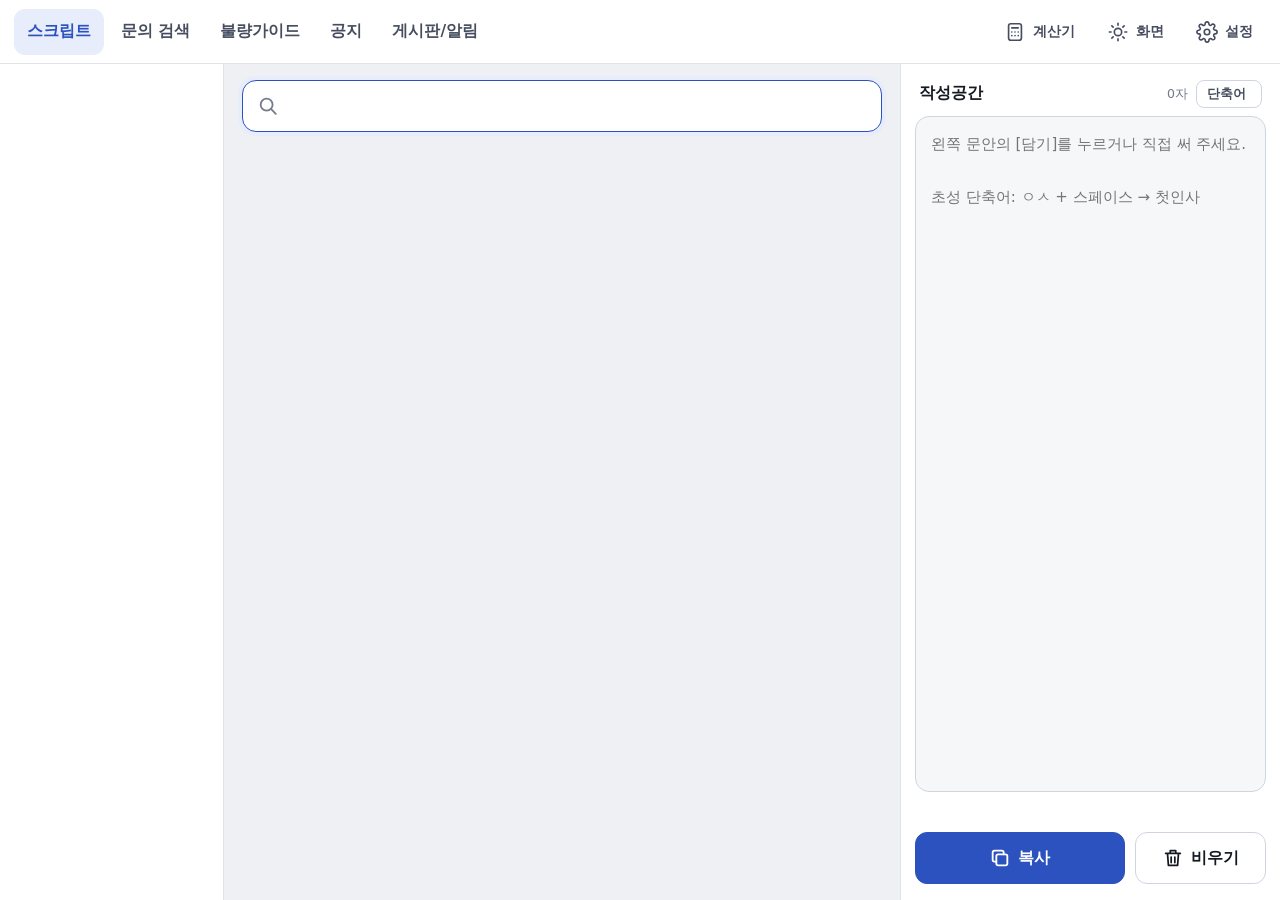
==== commit e4689e73: "검색기 웹 2026-11-12.11: [현황·업무] → [게시판/알림] 탭을 모두에게(주인 11/18) - 탭 이름 '게시판/알림', 자리 [공지] 바로 오른쪽, 관리 열쇠 없어도" ====
--- a/index.html
+++ b/index.html
@@ -21,8 +21,12 @@
       <button class="tab" role="tab" data-v="req" aria-selected="false"><svg viewBox="0 0 24 24" fill="none" stroke="currentColor" stroke-width="1.8" stroke-linecap="round" stroke-linejoin="round"><circle cx="10.5" cy="10.5" r="6"/><path d="m15 15 5 5M8 10.5h5"/></svg><span class="t">문의 검색</span></button>
       <button class="tab" role="tab" data-v="defect" aria-selected="false"><svg viewBox="0 0 24 24" fill="none" stroke="currentColor" stroke-width="1.8" stroke-linecap="round" stroke-linejoin="round"><path d="M12 3 3 19h18L12 3Z"/><path d="M12 10v4M12 17h.01"/></svg><span class="t">불량가이드</span><span class="badge" id="defBadge" hidden></span></button>
       <button class="tab" role="tab" data-v="notice" aria-selected="false"><svg viewBox="0 0 24 24" fill="none" stroke="currentColor" stroke-width="1.8" stroke-linecap="round" stroke-linejoin="round"><path d="M4 10v4l11 5V5L4 10Z"/><path d="M15 9h1.5a3 3 0 0 1 0 6H15M7 15l1.4 4.5"/></svg><span class="t">공지</span><span class="badge" id="noticeBadge" hidden></span></button>
+      <button class="tab" role="tab" data-v="lead" aria-selected="false" id="leadTab"><svg viewBox="0 0 24 24" fill="none" stroke="currentColor" stroke-width="1.8" stroke-linecap="round" stroke-linejoin="round"><path d="M9 5h10M9 12h10M9 19h10"/><path d="m4 5 1 1 2-2M4 12l1 1 2-2M4 19l1 1 2-2"/></svg><span class="t">게시판/알림</span><span class="badge" id="leadBadge" hidden></span></button>
       <button class="tab" role="tab" data-v="board" aria-selected="false" id="boardTab" hidden><svg viewBox="0 0 24 24" fill="none" stroke="currentColor" stroke-width="1.8" stroke-linecap="round" stroke-linejoin="round"><path d="M5 5h14v10H9l-4 4V5Z"/><path d="M9 9h6M9 12h4"/></svg>요청·건의<span class="badge" id="boardBadge" hidden></span></button>
-      <button class="tab" role="tab" data-v="work" aria-selected="false" id="workTab" hidden><svg viewBox="0 0 24 24" fill="none" stroke="currentColor" stroke-width="1.8" stroke-linecap="round" stroke-linejoin="round"><rect x="4" y="5" width="16" height="15" rx="2"/><path d="M4 10h16M9 3v4M15 3v4"/></svg><span class="t">OT</span></button>
+      <button class="tab" role="tab" data-v="work" aria-selected="false" id="workTab" hidden><svg viewBox="0 0 24 24" fill="none" stroke="currentColor" stroke-width="1.8" stroke-linecap="round" stroke-linejoin="round"><rect x="4" y="5" width="16" height="15" rx="2"/><path d="M4 10h16M9 3v4M15 3v4"/></svg><span class="t">근태</span></button>
+      <button class="tab" role="tab" data-v="rank" aria-selected="false" id="rankTab" hidden><svg viewBox="0 0 24 24" fill="none" stroke="currentColor" stroke-width="1.8" stroke-linecap="round" stroke-linejoin="round"><path d="M5 20V11M12 20V5M19 20v-6"/></svg><span class="t">팀 기록</span></button>
+      <button class="tab" role="tab" data-v="fb" aria-selected="false" id="fbTab" hidden><svg viewBox="0 0 24 24" fill="none" stroke="currentColor" stroke-width="1.8" stroke-linecap="round" stroke-linejoin="round"><path d="M4 5h16v11H8l-4 4V5Z"/><path d="m9 10.5 2 2 4-4"/></svg><span class="t">내 피드백</span><span class="badge" id="fbBadge" hidden></span></button>
+      <button class="tab" role="tab" data-v="acct" aria-selected="false" id="acctTab" hidden><svg viewBox="0 0 24 24" fill="none" stroke="currentColor" stroke-width="1.8" stroke-linecap="round" stroke-linejoin="round"><rect x="5" y="11" width="14" height="9" rx="2"/><path d="M8 11V8a4 4 0 0 1 8 0v3"/></svg><span class="t">계정</span></button>
     </div>
     <span class="sp"></span>
     <button class="iconbtn" id="calcBtn" aria-haspopup="dialog" aria-expanded="false" title="수령일 · AS 감가 계산기"><svg viewBox="0 0 24 24" fill="none" stroke="currentColor" stroke-width="1.8" stroke-linecap="round" stroke-linejoin="round"><rect x="5" y="3" width="14" height="18" rx="2.5"/><path d="M8.5 7.5h7M8.5 12h.01M12 12h.01M15.5 12h.01M8.5 16h.01M12 16h.01M15.5 16h.01"/></svg><span class="t">계산기</span></button>
@@ -48,7 +52,9 @@
         <textarea id="note" spellcheck="false" placeholder="왼쪽 문안의 [담기]를 누르거나 직접 써 주세요.&#10;&#10;초성 단축어: ㅇㅅ + 스페이스 → 첫인사" aria-label="작성공간"></textarea>
         <div class="snip" id="snip" hidden></div>
         <div class="blank" id="blank"></div>
+        <div class="bandbox" id="bandBox" hidden></div>
         <div class="cbtns">
+          <span class="ccm" id="cc2" title="눌러서 작성공간 보기">0자</span>
           <button class="btn primary big" id="copyBtn" type="button"><svg viewBox="0 0 24 24" fill="none" stroke="currentColor" stroke-width="2" stroke-linecap="round" stroke-linejoin="round"><rect x="8" y="8" width="12" height="12" rx="2"/><path d="M16 8V6a2 2 0 0 0-2-2H6a2 2 0 0 0-2 2v8a2 2 0 0 0 2 2h2"/></svg>복사</button>
           <button class="btn big" id="clearBtn" type="button"><svg viewBox="0 0 24 24" fill="none" stroke="currentColor" stroke-width="1.9" stroke-linecap="round" stroke-linejoin="round"><path d="M4 7h16M10 11v6M14 11v6M6 7l1 13h10l1-13M9 7V4h6v3"/></svg>비우기</button>
         </div>
@@ -97,6 +103,18 @@
     <section class="view" id="v-work" hidden>
       <div class="wide"><div class="results" style="padding-top:18px"><div class="stack" id="wlist"></div></div></div>
     </section>
+    <section class="view" id="v-rank" hidden>
+      <div class="wide"><div class="results" style="padding-top:18px"><div class="stack" id="rlistT"></div></div></div>
+    </section>
+    <section class="view" id="v-fb" hidden>
+      <div class="wide"><div class="results" style="padding-top:18px"><div class="stack" id="fbList"></div></div></div>
+    </section>
+    <section class="view" id="v-lead" hidden>
+      <div class="wide"><div class="results" style="padding-top:18px"><div id="leadList"></div></div></div>
+    </section>
+    <section class="view" id="v-acct" hidden>
+      <div class="wide"><div class="results" style="padding-top:18px"><div id="acctList"></div></div></div>
+    </section>
   </div>
 </div>
 
@@ -120,6 +138,10 @@
 <script src="js/who.js"></script>
 <script src="js/search.js"></script>
 <script src="js/media.js"></script>
+<script src="js/teamstats.js"></script>
+<script src="js/teamrec.js"></script>
+<script src="js/feedback.js"></script>
+<script src="js/lead.js"></script>
 <script src="js/app.js"></script>
 <script>if ('serviceWorker' in navigator && location.protocol === 'https:') navigator.serviceWorker.register('sw.js').catch(function () {});</script>
 </body>
--- a/css/app.css
+++ b/css/app.css
@@ -48,10 +48,26 @@
 .iconbtn svg{width:22px;height:22px}
 .iconbtn:hover,.iconbtn[aria-expanded="true"]{background:var(--surface2);color:var(--ink)}
 .banner{flex:none;display:flex;align-items:center;gap:10px;padding:8px 18px;font-size:14px;border-bottom:1px solid var(--line);background:var(--warn-soft);color:var(--warn)}
-.banner.pin{background:var(--accent-soft);color:var(--accent);cursor:pointer}
+/* 2026-11-03 띠 표시: 빨간 띠 · 흰 글씨(주인 v2_1, 테이프 띠에서 바꿈) + [복사] 위 빨간 상자 — 밝게·어둡게 모두 같은 색 */
+.banner.tape{padding:12px 20px;gap:0;border-bottom:0;cursor:pointer;background:#c62828;color:#fff}
+.banner.tape .tin{flex:1;min-width:0;display:flex;align-items:center;gap:12px}
+.banner.tape svg{width:24px;height:24px;flex:none}
+.banner.tape .tg{flex:none;font-weight:900;font-size:15px;background:#fff;color:#c62828;padding:4px 11px;border-radius:999px;white-space:nowrap}
+.banner.tape .t{font-size:19px;font-weight:800}
+.banner.tape button{flex:none;background:#fff;color:#c62828;border-radius:9px;padding:9px 16px;font-size:15px;font-weight:800;text-decoration:none}
+.bandbox{margin:0 14px;border:3px solid #c0392b;background:#fbe9e6;color:#8b2a1f;border-radius:12px;padding:10px 12px;display:flex;flex-direction:column;gap:4px}
+.bandbox .bh{display:flex;align-items:center;gap:7px;font-weight:800;font-size:15px}
+.bandbox .bh svg{width:20px;height:20px;flex:none}
+.bandbox .bt{border:0;background:transparent;padding:2px 0;text-align:left;font:inherit;font-weight:700;font-size:14px;line-height:1.45;color:#5a1a12;cursor:pointer;text-decoration:underline;text-underline-offset:3px}
+.bandbox .bm{font-size:12px;color:#8b2a1f}
+.ptag.band{background:#c62828;color:#fff}
+.ncard.band{border:3px solid #c0392b;box-shadow:0 0 0 3px #fbe9e6}
+.ncard.flash{animation:nflash .8s ease-in-out 3}
+@keyframes nflash{50%{box-shadow:0 0 0 8px rgba(198,40,40,.45)}}
+@media (prefers-reduced-motion:reduce){.ncard.flash{animation:none}}
 .banner svg{width:18px;height:18px}
 .banner .t{flex:1;min-width:0;white-space:nowrap;overflow:hidden;text-overflow:ellipsis;font-weight:600}
-.banner button{border:0;background:transparent;color:inherit;font-weight:700;text-decoration:underline;padding:0}
+.banner button,.banner a{border:0;background:transparent;color:inherit;font-weight:700;text-decoration:underline;padding:0;white-space:nowrap}
 
 .views{flex:1;min-height:0;position:relative}
 .view{position:absolute;inset:0;display:flex;min-height:0}
@@ -84,11 +100,6 @@
 .scope .warn{color:var(--warn);font-weight:600}
 .scope .lk{border:0;background:transparent;color:var(--accent);font-weight:700;padding:0 2px}
 .scope .grow{flex:1}
-/* 10/17 한 번에 찾기: 다른 탭 건수 칩 */
-.scope .other{display:inline-flex;align-items:center;gap:6px;flex-wrap:wrap}
-.scope .ochip{border:1px solid var(--line2);background:var(--surface);color:var(--ink2);border-radius:999px;padding:2px 10px;font-weight:600;font-size:13px;cursor:pointer}
-.scope .ochip:hover{border-color:var(--accent);color:var(--accent)}
-.scope .ochip em{font-style:normal;font-weight:800;color:var(--accent);margin-left:2px;font-variant-numeric:tabular-nums}
 .results{flex:1;min-height:0;overflow-y:auto;padding:4px 18px 40px}
 .grid{display:grid;grid-template-columns:repeat(auto-fill,minmax(270px,1fr));gap:10px;align-items:start}
 .card{background:var(--surface);border:1px solid var(--line);border-radius:12px;padding:11px 14px 10px;display:flex;flex-direction:column;gap:4px;box-shadow:var(--shadow-s)}
@@ -121,6 +132,7 @@
 .card.added{border-color:color-mix(in srgb,var(--good) 35%,var(--line))}
 /* 마우스를 올리면 뜨는 전체 문안 미리보기 */
 .peek{position:fixed;z-index:55;width:min(400px,calc(100vw - 16px));max-height:min(62vh,540px);display:flex;flex-direction:column;gap:8px;background:var(--surface);border:1px solid var(--line2);border-radius:12px;box-shadow:var(--shadow);padding:12px 14px 10px;pointer-events:auto}
+.peek:not([hidden]){animation:pkin .13s ease-out}@keyframes pkin{from{opacity:0;transform:translateY(3px)}to{opacity:1;transform:none}}@media (prefers-reduced-motion:reduce){.peek:not([hidden]){animation:none}}
 .peek .pk-h b{font-size:14.5px;line-height:1.4}
 .peek .pk-b{overflow:hidden;min-height:0;flex:1 1 auto;position:relative;display:flex;flex-direction:column;gap:8px}
 .peek .pk-b p{margin:0;font-size:13.5px;line-height:1.65;white-space:pre-wrap;color:var(--ink)}
@@ -176,6 +188,7 @@
 .card .pair-s{font-size:12px;color:var(--ink3)}
 .card .pair-t p{margin:0 0 6px;font-size:13.5px;line-height:1.65;white-space:pre-wrap}
 .cbtns{display:grid;grid-template-columns:minmax(0,1.6fr) minmax(0,1fr);gap:10px;padding:12px 14px 16px}
+.cbtns .ccm{display:none}
 /* 문의 · 불량 · 공지 */
 .wide{flex:1;min-width:0;display:flex;flex-direction:column;min-height:0}
 .wide .searchrow{flex-direction:row;align-items:center;gap:10px;flex-wrap:wrap}
@@ -186,6 +199,13 @@
 .fchip[aria-pressed="true"]{background:var(--ink);border-color:var(--ink);color:var(--surface)}
 .stack{display:flex;flex-direction:column;gap:12px;max-width:1040px}
 .sec{font-size:13px;font-weight:700;color:var(--ink3);margin:6px 0 -2px}
+/* 10/17 문의 검색: 검색한 제품코드가 불량가이드에 있으면 맨 위 경고 */
+.defalert{display:flex;flex-direction:column;gap:4px;padding:14px 16px;border-radius:12px;background:#FFF1F0;border:1.5px solid #F04452;color:#B42318}
+.defalert b{font-size:16px}
+.defalert span{font-size:13.5px;color:#7A271A}
+:root[data-theme="dark"] .defalert{background:#3A1A1C;border-color:#F66570;color:#FFB4B9}
+:root[data-theme="dark"] .defalert span{color:#FFD0D3}
+@media (prefers-color-scheme:dark){:root:not([data-theme="light"]) .defalert{background:#3A1A1C;border-color:#F66570;color:#FFB4B9}:root:not([data-theme="light"]) .defalert span{color:#FFD0D3}}
 .rcard{background:var(--surface);border:1px solid var(--line);border-radius:14px;padding:14px 18px;display:flex;flex-direction:column;gap:8px;box-shadow:var(--shadow-s)}
 .rcard .meta{display:flex;align-items:center;gap:8px;flex-wrap:wrap;font-size:13px;color:var(--ink3)}
 .sku{font-family:var(--f-code);font-size:13px;font-weight:600;color:var(--ink);background:var(--surface2);border:1px solid var(--line);border-radius:7px;padding:1px 8px}
@@ -245,6 +265,7 @@
 .due{background:var(--surface2);border-radius:12px;padding:12px 14px}
 .due .dlb{font-size:13px;color:var(--ink3)}
 .due .dt{font-size:20px;font-weight:700;margin:2px 0 6px;font-variant-numeric:tabular-nums}
+.due .dnth{margin-top:8px;font-size:14px;font-weight:700;color:var(--ink2)}
 .pill{display:inline-block;font-size:13px;font-weight:700;border-radius:999px;padding:2px 10px}
 .pill.ok{background:var(--good-soft);color:var(--good)}.pill.no{background:var(--danger-soft);color:var(--danger)}
 .memo{font-size:13px;color:var(--warn);background:var(--warn-soft);border-radius:10px;padding:8px 11px}
@@ -254,7 +275,7 @@
 .rate .b{text-align:right}.rate .b span{display:block;font-size:12.5px;color:var(--ink3)}.rate .b b{font-size:16px}
 .rate.off{opacity:.55}
 /* 사진 크게 보기 */
-.lb{position:fixed;inset:0;z-index:50;background:rgba(8,10,16,.94);display:grid;grid-template-rows:auto minmax(0,1fr) auto}
+.lb{position:fixed;inset:0;z-index:50;background:rgba(8,10,16,.94);display:grid;grid-template-rows:auto minmax(0,1fr) auto auto}
 .lbtop{display:flex;align-items:center;gap:10px;padding:12px 14px;color:#e8ebf2;font-size:14px;flex-wrap:wrap}
 .lbtop b{min-width:0;max-width:50vw;white-space:nowrap;overflow:hidden;text-overflow:ellipsis}
 .lbtop .sp{flex:1}
@@ -265,13 +286,16 @@
 .stage{position:relative;display:grid;grid-template-columns:minmax(0,1fr);grid-template-rows:minmax(0,1fr);place-items:center;min-height:0;overflow:hidden;touch-action:none}
 .stage.zoom{display:block;overflow:auto;cursor:grab}
 .stage.grab,.stage.grab img{cursor:grabbing!important}
-.stage img{max-width:calc(100% - 140px);max-height:calc(100% - 8px);width:auto;height:auto;object-fit:contain;border-radius:6px;cursor:zoom-in;user-select:none;-webkit-user-drag:none}
+.stage img{max-width:calc(100% - 140px);max-height:calc(100% - 8px);width:auto;height:auto;object-fit:contain;border-radius:6px;cursor:default;user-select:none;-webkit-user-drag:none}
 .stage.zoom img{display:block;max-width:none;max-height:none;height:auto;margin:0 auto;cursor:inherit}
 .zgrp{display:inline-flex;align-items:center;gap:0}
 .zgrp .lbb{border-radius:0;margin-left:-1px}
 .zgrp .lbb:first-child{border-radius:10px 0 0 10px;margin-left:0}
 .zgrp .lbb:last-child{border-radius:0 10px 10px 0}
-.zgrp .zb{width:44px;justify-content:center;padding:0}
+.zgrp .zb{min-width:44px;justify-content:center;padding:0 12px;gap:5px}
+.zr{width:130px;margin:0 4px;accent-color:#4ea1ff;cursor:pointer}
+@media (max-width:860px){.zr{display:none}}
+.lbhint{color:#aeb6c4;font-size:13px;text-align:center;padding:2px 0 8px}
 .zgrp .zl{min-width:68px;justify-content:center;font-variant-numeric:tabular-nums}
 .lbb:disabled{opacity:.4;cursor:default}
 .stage iframe{width:min(1000px,calc(100% - 140px));height:min(80%,620px);border:0;border-radius:10px;background:#000}
@@ -317,6 +341,10 @@
 @media (max-width:1100px){.composer{width:330px}.side{width:196px}}
 /* 창을 반만 띄운 PC(960px 안팎)에서도 맨 오른쪽 탭(OT)까지 다 보이게: 탭 그림을 빼고 글자만 */
 @media (max-width:1180px) and (min-width:861px){.tab svg{display:none}.tab{padding:0 11px;gap:6px}}
+/* 2026-11-18 [게시판/알림] 탭이 모두에게 보여 탭이 하나 늘어남: 1480 아래는 탭 그림 빼고, 1180 아래는 오른쪽 계산기·화면·설정을 그림만 */
+@media (max-width:1480px) and (min-width:1181px){.tab svg{display:none}.tab{padding:0 13px;gap:6px}}
+@media (max-width:1180px) and (min-width:861px){.iconbtn .t{display:none}}
+@media (max-width:1000px) and (min-width:861px){.tab{padding:0 7px;gap:4px;font-size:14.5px}}
 @media (max-width:860px){
   body{overflow:auto}
   .app{height:auto;min-height:100%}
@@ -328,7 +356,11 @@
   .sep{display:none}
   .cat{flex:none;width:auto;min-height:36px;border:1px solid var(--line)}
   .main .results{overflow:visible}
-  .composer{width:auto;border-left:0;border-top:1px solid var(--line);min-height:320px}
+  .composer{width:auto;border-left:0;border-top:1px solid var(--line);min-height:320px;padding-bottom:76px}
+  /* 2026-10-21 좁은 창: 작성공간이 맨 아래로 내려가도 글자 수 · [복사] · [비우기] 띠는 화면 아래에 붙여 둠 */
+  .cbtns{position:fixed;left:0;right:0;bottom:0;z-index:40;grid-template-columns:auto minmax(0,1.6fr) minmax(0,1fr);align-items:center;padding:10px 16px calc(10px + env(safe-area-inset-bottom,0px));background:var(--surface);border-top:1px solid var(--line);box-shadow:0 -6px 18px rgba(0,0,0,.08)}
+  .cbtns .ccm{display:block;font-size:13px;font-weight:700;color:var(--ink3);font-variant-numeric:tabular-nums;cursor:pointer;white-space:nowrap}
+  body:has(#v-scripts:not([hidden])) .toast{bottom:84px}
   .tab .t,.iconbtn .t{display:none}
   .tab{padding:0 12px}
   .stage img,.stage iframe{max-width:calc(100% - 24px);width:calc(100% - 24px)}
@@ -378,7 +410,7 @@
 .wnav{align-items:center;gap:10px}
 .wcal{display:grid;grid-template-columns:repeat(5,minmax(0,1fr));gap:4px}
 .wcal .wd{font-size:12px;color:var(--ink3);text-align:center;padding:2px 0}
-.wcal .wc{min-height:64px;border:1px solid var(--line);border-radius:9px;padding:4px 6px;display:flex;flex-direction:column;gap:2px;background:var(--surface);font-size:12px}
+.wcal .wc{min-height:84px;border:1px solid var(--line);border-radius:9px;padding:4px 6px;display:flex;flex-direction:column;gap:2px;background:var(--surface);font-size:12px}
 .wcal .wc.blank{border:0;background:none}
 .wcal .wc .n{font-weight:700;color:var(--ink2)}
 .wcal .wc.off .n,.wcal .wc .h{color:var(--danger,#d92d20)}
@@ -388,11 +420,11 @@
 .wcal .ot{font-size:11px;border-radius:5px;padding:0 4px;white-space:nowrap;overflow:hidden;text-overflow:ellipsis}
 .wcal .ot{background:var(--surface2);color:var(--ink2)}
 .wcal .ot.me{background:var(--accent-soft);color:var(--accent);font-weight:700}
-.wgrid{display:grid;grid-template-columns:minmax(480px,760px) minmax(0,1fr);gap:14px;align-items:start}
+.wgrid{display:grid;grid-template-columns:minmax(480px,1fr) 340px;gap:14px;align-items:start} /* 2026-11-15(1-4) 달력이 남는 폭을 다 씀 · 오른쪽은 합계·사람 칸 한 줄 */
 #wlist{max-width:none}
 #wlist>.bhead,#wlist>.bwrite{max-width:1040px}
 .wside{display:flex;flex-direction:column;gap:12px;min-width:0}
-.wside .wsum{max-width:340px}
+.wside .wsum{max-width:none}
 .wcards{display:grid;grid-template-columns:repeat(auto-fill,minmax(210px,1fr));gap:10px}
 .wcard{background:var(--surface);border:1px solid var(--line);border-radius:12px;padding:10px 12px;display:flex;flex-direction:column;gap:2px}
 .wcard.me{border-color:var(--accent-line);box-shadow:0 0 0 2px var(--accent-soft)}
@@ -438,3 +470,319 @@
 
 /* OT: 사람 칸이 한 달 내내 늘어나도 칸 높이는 그대로(안에서 스크롤) */
 .wcl{max-height:236px;overflow-y:auto;margin-right:-6px;padding-right:6px;scrollbar-width:thin}
+/* 2026-11-01 팀 기록 탭(오늘만 · 누구나 봄) */
+#rlistT>.bhead{max-width:1100px}
+.trk{max-width:1100px;display:flex;flex-direction:column;gap:14px}
+.trk-upd{color:var(--ink3);font-size:13px}
+.trk-me{background:var(--accent-soft);border:1px solid var(--accent-line);border-radius:12px;padding:12px 16px;font-size:15.5px}
+.trk-me b{color:var(--accent)}
+.trk-box{background:var(--surface);border:1px solid var(--line);border-radius:12px;padding:14px 16px}
+.trk-box h3{margin:0 0 6px;font-size:16px}
+.trk-sub{margin:0 0 8px;color:var(--ink3);font-size:13px}
+.trk-scroll{overflow-x:auto}
+.trk-t{width:100%;border-collapse:collapse;font-size:14px}
+.trk-t th{text-align:left;font-weight:600;color:var(--ink3);font-size:12.5px;padding:6px 8px;border-bottom:1px solid var(--line);white-space:nowrap}
+.trk-t td{padding:9px 8px;border-bottom:1px solid var(--line)}
+.trk-t td.trk-bd{text-align:center;color:var(--ink3);font-weight:600} /* 2026-11-15 게시판 위주 한 칸 */
+.trk-t tr.me td{background:var(--accent-soft)}
+.trk-t .num{text-align:right;font-variant-numeric:tabular-nums}
+.trk-t td.big{font-size:17px;font-weight:700}
+.trk-mine{color:var(--ink3);font-weight:400}
+/* 2026-11-03 응대 · 기록을 한 표에: 위 머리로 묶음 · 2026-11-03.5 응대(진행)·기록(완료) 같은 모양(파란색 없앰, 주인) + 한줄평 칸 */
+.trk-rr tr.grp th{text-align:center;font-size:12px;padding:4px 8px;border-bottom:2px solid var(--line2);white-space:normal}
+.trk-rvh{font-weight:400;color:var(--ink3)}
+.trk-rr th.rv,.trk-rr td.rv{border-left:1px solid var(--line);text-align:left;width:46%;min-width:260px}
+.trk-rr td.rv{font-size:14px;font-weight:600;line-height:1.45;white-space:normal;word-break:keep-all;overflow-wrap:anywhere}
+.trk-rr td.rv span{display:block}.trk-rr td.rv .good{color:var(--good)}.trk-rr td.rv .z{color:var(--ink3);font-weight:400}
+.trk-rr td.rv .it+.it{margin-top:8px}.trk-rr td.rv .strong{color:var(--danger)}.trk-rr td.rv .quiet{color:var(--ink3)}
+.trk-rr th.rv .trk-rvh{font-weight:400;color:var(--ink3)}
+.trk-rr th:nth-child(4),.trk-rr td:nth-child(4){border-left:1px solid var(--line)}
+.trk-rr tr.grp th.g-rec{border-left:1px solid var(--line)}
+.trk-note,.trk-foot{margin:6px 0 0;color:var(--ink3);font-size:12.5px}
+/* 2026-11-01 공지 읽음 체크: [☐ 읽고 이해했어요] → 확인 창 → ☑ + 확인 시각 */
+.ptag.ed{background:var(--warn-soft);color:var(--warn)}
+.ncard .nchk{display:inline-flex;align-items:center;gap:10px;align-self:flex-start;padding:9px 14px;border:1.5px solid var(--accent-line);border-radius:11px;background:var(--accent-soft);color:var(--accent);font-weight:700;cursor:pointer}
+.ncard .nchk input{width:20px;height:20px;margin:0;accent-color:var(--accent);cursor:pointer}
+.ncard .nchk.done{border-color:var(--good-soft);background:var(--good-soft);color:var(--good);cursor:default}
+.ncard .nchk.done input{accent-color:var(--good);cursor:default}
+.ncard .nchk small{font-weight:500;color:var(--ink3);font-size:13px}
+.nask{position:fixed;inset:0;z-index:300;display:grid;place-items:center;background:rgba(15,20,30,.45)}
+.naskd{width:min(440px,calc(100vw - 32px));background:var(--surface);border-radius:16px;box-shadow:var(--shadow);padding:22px 24px}
+.naskd h4{margin:0 0 8px;font-size:18px}
+.naskd p{margin:0 0 6px;color:var(--ink2)}
+.naskd p.q{font-weight:700;color:var(--ink)}
+.naskd .acts{justify-content:flex-end;margin-top:14px}
+/* 2026-11-03.7 정시 한줄평 팝업 */
+.hpopd{width:min(480px,calc(100vw - 32px))}
+.hpop-tag{display:inline-block;margin-bottom:8px;padding:3px 10px;border-radius:99px;background:var(--accent-soft,rgba(80,120,255,.12));color:var(--accent);font-size:12.5px;font-weight:700}
+.hpop-st{display:grid;grid-template-columns:1fr 1fr;gap:10px;margin:12px 0 6px}
+.hpop-n{border:1px solid var(--line);border-radius:12px;padding:10px 14px;display:flex;flex-direction:column;gap:2px}
+.hpop-n span{font-size:13px;color:var(--ink2)}.hpop-n b{font-size:24px;font-variant-numeric:tabular-nums}
+.naskd p.hpop-r{font-size:13.5px;color:var(--ink2);margin:0 0 10px}
+.hpop-l{border-top:1px solid var(--line);padding-top:12px;display:flex;flex-direction:column;gap:6px}
+.naskd .hpop-l p{margin:0;font-size:15.5px;font-weight:600;line-height:1.5;color:var(--ink);word-break:keep-all}.naskd .hpop-l p span{display:block}.naskd .hpop-l{gap:10px}
+.naskd .hpop-l p.good{color:var(--good)}.naskd .hpop-l p.strong{color:var(--danger)}.naskd .hpop-l p.quiet{color:var(--ink3)}
+.ncard .nchk .nbox{width:20px;height:20px;border-radius:5px;background:var(--good);color:#fff;display:grid;place-items:center;font-size:13px;font-weight:800}
+/* 2026-11-02 문의 분류 표: 가로 스크롤 없이 칸 수만큼 나눔(분류가 늘면 칸이 좁아지고 글자도 조금 작아짐) · 이름 한 줄 · 사람마다 가장 많은 분류 강조 */
+.trk:has(.trk-cat){max-width:min(1400px,100%)}
+.trk-cat{width:100%;table-layout:fixed}
+.trk-cat th,.trk-cat td,.trk-cat .num{text-align:center;padding:8px 4px}
+.trk-cat th:first-child,.trk-cat td:first-child{width:76px;text-align:left;white-space:nowrap;padding-left:8px;border-right:1px solid var(--line)}
+.trk-cat th.tot,.trk-cat td.tot{width:56px}
+.trk-cat th{white-space:normal;vertical-align:bottom}
+.trk-cat th span{display:block;word-break:keep-all;overflow-wrap:anywhere;line-height:1.25}
+.trk-cat.many{font-size:13px}.trk-cat.many th{font-size:11.5px}
+.trk-cat tbody tr:nth-child(even) td{background:color-mix(in srgb,var(--ink3) 5%,var(--surface))}
+.trk-cat tr.me td{background:var(--accent-soft)}
+.trk-cat td.z{color:color-mix(in srgb,var(--ink3) 45%,transparent)}
+.trk-cat td.ctop b{display:inline-block;min-width:26px;padding:1px 6px;border-radius:999px;background:var(--accent);color:#fff;font-weight:800}
+.trk-cat .tot{border-left:1px solid var(--line);font-weight:700}
+.trk-cat tr.sum td{border-top:2px solid var(--line);background:var(--surface)}
+
+/* 2026-11-04 대기 피드백: 문장 사이 띄움 */
+.trk-rr td.rv .it+.it{margin-top:14px}.trk-rr td.rv .s+.s{margin-top:2px}
+/* 11/05 주인: 다닥다닥 → 사실 문장은 붙여 두고, 보류 안내는 작은 회색 한 덩어리로 떼어 둠 · 항목 사이는 넓게 */
+.trk-rr td.rv .tip,.naskd .hpop-l p .tip{margin-top:6px;font-size:12.5px;font-weight:400;line-height:1.5;color:var(--ink3)}
+.naskd .hpop-l p span.s+span.s{margin-top:2px}
+/* 2026-11-05 공지 상단 고정 */
+.ptag.ptop{background:#1f3a8a;color:#fff}
+.ncard.pinned{border-left:4px solid #1f3a8a}
+/* 2026-11-05 공지 카드 아래: 왼쪽 [확인했어요] · 오른쪽 상담사별 세로 목록(이름 · ✓/✗ · 시각) */
+.ncard .nfoot{display:flex;align-items:flex-end;gap:12px;flex-wrap:wrap}
+/* 2026-11-06 내 피드백(본인 것만) · 새 피드백 창 */
+#fbList>.bhead,#fbList>.fbsum,#fbList>.fbcards,#fbList>.empty,#fbList>.scope{max-width:1000px}
+.fbhl{display:flex;align-items:baseline;gap:12px;flex-wrap:wrap}.fbhl .sp{flex:1}
+.fbme{font-size:13px;color:var(--ink3)}
+.fbsw{display:flex;gap:6px}.fbsw button{border:1px solid var(--line2);background:var(--surface);color:var(--ink2);border-radius:99px;padding:4px 12px;font:inherit;font-size:13px;cursor:pointer}
+.fbsw button.on{border-color:var(--accent);color:var(--accent);font-weight:700}
+.fbsum{display:flex;gap:8px;flex-wrap:wrap;margin:12px 0}
+.fbsum span{font-size:13px;border:1px solid var(--line2);border-radius:99px;padding:4px 12px;color:var(--ink2)}.fbsum span.un{color:var(--accent);border-color:var(--accent-line)}
+.fbcards{display:flex;flex-direction:column;gap:10px}
+.fbcard{border:1px solid var(--line);border-radius:12px;padding:14px 16px;background:var(--surface)}
+.fbcard.new{border-color:var(--accent-line);background:var(--accent-soft)}
+.fbtop{display:flex;gap:8px;align-items:center;font-size:13px;color:var(--ink2);margin-bottom:8px;flex-wrap:wrap}.fbtop .sp{flex:1}
+.fbty{font-size:12px;font-weight:800;border-radius:6px;padding:1px 8px;background:var(--danger-soft);color:var(--danger)}
+.fbty.m{background:var(--warn-soft);color:var(--warn)}
+.fbwrong,.fbfix{font-size:14.5px;line-height:1.6;color:var(--ink)}
+.fbwrong .l,.fbfix .l{display:block;font-size:12px;font-weight:800;margin-bottom:2px}.fbwrong .l{color:var(--danger)}
+.fbfix{margin-top:8px;border-left:3px solid var(--good);background:var(--good-soft);border-radius:8px;padding:8px 12px}.fbfix .l{color:var(--good)}
+.fblink{font-weight:700;color:var(--accent);text-decoration:none;margin-right:6px}
+.fbok{color:var(--good);font-weight:700;font-size:13px}
+.fblk{margin-top:8px;font-size:13px}
+.fbpopd{width:min(560px,calc(100vw - 32px))}
+.fbpopd .fbcard{margin-top:10px}
+.fbty.s{background:var(--accent-soft);color:var(--accent)}
+.fbwrong.s .l{color:var(--accent)}
+.fbtabs{display:flex;gap:4px;margin-top:14px;border-bottom:1px solid var(--line)}
+.fbtab{border:0;background:none;font:inherit;font-size:14.5px;font-weight:700;color:var(--ink3);padding:9px 14px;border-bottom:2px solid transparent;margin-bottom:-1px;cursor:pointer}
+.fbtab.on{color:var(--accent);border-bottom-color:var(--accent)}
+.fbtab.hot:not(.on){color:var(--danger)}
+
+/* 2026-11-09 QA 피드백 1,000자: 적은 줄 바꿈 · 빈 줄 그대로 */
+.fbwrong>span:not(.l),.fbfix>span:not(.l){white-space:pre-line}
+.fbpopd .fbcard{max-height:56vh;overflow:auto}
+/* 2026-11-10 근태: 종류 고르기 · 연차·공가·결근 · 승인 ✓ / ⏳ 대기 · 저장 중(흐리게) */
+.wkinds{display:flex;align-items:center;gap:6px;flex-wrap:wrap}
+.wkinds .wkl{font-size:12.5px;color:var(--ink2);margin-right:2px}
+.wkinds .fchip:disabled{opacity:.45;cursor:not-allowed}
+.wparts{display:inline-flex;gap:6px;margin-left:12px}
+.fchip.sub{height:32px;font-size:13px}
+.fchip.sub[aria-pressed="true"]{background:var(--accent-soft);border-color:var(--accent-line);color:var(--accent)}
+.lvok{display:inline-grid;place-items:center;width:13px;height:13px;border-radius:50%;background:var(--good);color:#fff;font-size:9px;font-weight:900;line-height:1;flex:none}
+.lvwait{display:inline-flex;align-items:center;gap:2px;background:var(--warn-soft);color:var(--warn);border-radius:4px;padding:0 3px;font-size:10.5px;font-weight:700;flex:none;white-space:nowrap}
+.lvrej{font-size:11px;font-weight:700;color:var(--danger)}
+.wcal .ot.lv{display:flex;align-items:center;gap:3px}
+.wcal .ot.lv b{font-weight:700}
+.wpend{opacity:.5}
+.wlegend{display:inline-flex;gap:14px;margin-left:14px;font-size:12.5px;color:var(--ink2);align-items:center;flex-wrap:wrap}
+.wlegend>span{display:inline-flex;align-items:center;gap:5px}
+.wsums{display:flex;gap:12px;align-items:flex-start;flex-wrap:wrap}
+.wsums .wsum{flex:1 1 220px;max-width:none}
+.wlvsum .wsr b{font-weight:600}
+.wlvsum .lvwaitn{color:var(--warn);font-weight:700}
+.wcr.lvr .t{font-weight:600}
+.wcr.lvr .t.pend{color:var(--warn)}
+.wcr.lvr .t.rej{color:var(--danger);text-decoration:line-through}
+.wlvhint{color:var(--warn)}
+.wnote{height:38px}
+/* 결근은 빨간 이름(주인 11/10) */
+.wcal .ot.lv.absent,.wcal .ot.lv.absent.me{background:var(--danger-soft);color:var(--danger);font-weight:700}
+.wcr.lvr .t.absent{color:var(--danger)}
+.wcal .ot.lv.late,.wcal .ot.lv.late.me{background:var(--warn-soft);color:var(--warn);font-weight:700}
+.wcr.lvr .t.late{color:var(--warn)}
+/* 2026-11-10 사람 칸에서 퇴근 시각(20:10)·야근(1시간 10분)이 두 줄로 쪼개지지 않게 */
+.wcr .t,.wcr .m,.wcr .d{white-space:nowrap}
+.wcr{gap:6px}
+/* 2026-11-10.4 넓은 화면(주인 ㄱ): 문의 검색은 카드를 화면 끝까지(1920 모니터에서 한 줄에 4개) · 요청·건의는 쓰는 칸 끝까지 + 글 두 줄 · 스크립트 분류 이름 안 잘림 */
+#rlist{max-width:none}
+/* 2026-11-17 요청·건의도 한 칸(주인: 두 칸은 높이가 달라 들쭉날쭉) — 아래 '완료' 묶음 */
+#blist{max-width:1100px}
+.cat .nm{white-space:normal;overflow:visible;text-overflow:clip;line-height:1.3;word-break:keep-all}
+/* 2026-11-10.5 공지도 큰 화면에서 두 개씩(주인 ㄱ) */
+/* 2026-11-15 공지 C(주인): 두 칸 대신 한 칸 · 읽기 좋은 폭 */
+#nlist{max-width:1100px}
+
+/* 2026-11-12 [게시판](예전 현황·업무) · [계정] — 2026-11-18 [게시판/알림]은 모두(업무는 각 PC에만) · [계정]만 관리 열쇠 PC */
+.ldgrid{display:grid;grid-template-columns:minmax(0,1fr) minmax(0,1fr);gap:18px;align-items:start;max-width:1400px}
+@media (max-width:1100px){.ldgrid{grid-template-columns:minmax(0,1fr)}}
+.ldcard{background:var(--surface);border:1px solid var(--line);border-radius:16px;padding:16px 18px;box-shadow:var(--shadow-s)}
+.ldcard h2{margin:0;font-size:19px}
+.ldh{display:flex;align-items:center;gap:8px;flex-wrap:wrap}
+.ldsp{flex:1}
+.ldday{font-size:15px;min-width:92px;text-align:center}
+.ldsub{color:var(--ink3);font-size:13px;margin:4px 0 10px}
+.ldsub.warn{color:var(--warn)}
+.ldmut{color:var(--ink3);font-size:13px}
+.ldtot{display:flex;align-items:baseline;gap:10px;flex-wrap:wrap;background:var(--accent-soft);border-radius:12px;padding:8px 14px;margin-bottom:8px}
+.ldtot b{font-size:28px;color:var(--accent);font-variant-numeric:tabular-nums}
+.ldtot span{color:var(--ink2);font-size:13.5px}
+.ldrows{display:flex;flex-direction:column}
+.ldrow{display:flex;align-items:center;gap:8px;min-height:34px;padding:2px 4px;border-bottom:1px solid var(--line);font-size:14.5px}
+.ldcol{min-width:26px;font:700 11.5px var(--f-code);color:var(--ink3)}
+.ldnm{flex:1;display:flex;align-items:center;gap:6px}
+.ldrow.zero .ldnm,.ldrow.zero .ldv{color:var(--ink3);font-weight:500}
+.ldrow.skip{background:var(--danger-soft);opacity:.75}
+.ldrow.skip .ldnm{color:var(--ink3)}
+.ldskip{font-size:12px;color:var(--ink3)}
+.ldv{min-width:30px;text-align:right;font-size:16px;font-variant-numeric:tabular-nums}
+.ldadj{width:26px;height:26px;padding:0;border:1px solid var(--line2);border-radius:7px;background:var(--surface2);color:var(--ink2);font-size:15px;line-height:1}
+.ldadj:disabled{opacity:.35}
+.ldhand{font-size:11.5px;font-weight:700;color:var(--warn);background:var(--warn-soft);border-radius:6px;padding:0 6px}
+.ldcopy{display:flex;gap:8px;flex-wrap:wrap;margin-top:12px}
+.ldnote{margin-top:10px;font-size:13px;color:var(--ink2);background:var(--surface2);border-radius:10px;padding:8px 12px;line-height:1.7}
+.ldother{color:var(--warn);font-weight:600}
+.ldform{display:grid;gap:6px;background:var(--surface2);border-radius:12px;padding:10px;margin-bottom:8px}
+.ldform input,.ldpin input,.ldmore input,.ldbar .ldq{height:38px;border:1px solid var(--line2);border-radius:9px;padding:0 10px;background:var(--surface);min-width:0}
+.ldfr{display:flex;gap:6px;align-items:center;flex-wrap:wrap}
+.ldfr input[type=date]{width:150px}.ldfr input[type=time]{width:110px}
+.ldlist{display:flex;flex-direction:column}
+.ldtd{display:flex;gap:10px;align-items:flex-start;padding:9px 2px;border-bottom:1px solid var(--line)}
+.ldck{flex:none;width:24px;height:24px;padding:0;border-radius:50%;border:2px solid var(--line2);background:var(--surface);font-size:13px;font-weight:800;line-height:1;color:var(--ink3)}
+.ldtd.due .ldck{border-color:var(--danger);color:var(--danger)}
+.ldtd.done .ldck{background:var(--good);border-color:var(--good);color:#fff}
+.ldti{flex:1;min-width:0}
+.ldtt{font-weight:700;white-space:pre-wrap}
+.ldtd.done .ldtt{text-decoration:line-through;color:var(--ink3)}
+.ldtm{font-size:12.5px;color:var(--ink3)}
+.ldtd.due .ldtm{color:var(--danger);font-weight:700}
+.ldx{flex:none;border:0;background:transparent;color:var(--ink3);font-size:18px;line-height:1;padding:2px 6px}
+.ldempty{color:var(--ink3);font-size:13.5px;margin:10px 2px}
+.lddue{position:fixed;right:20px;bottom:20px;z-index:60;max-width:380px;background:var(--surface);border:2px solid var(--danger);border-radius:14px;padding:12px 14px;box-shadow:var(--shadow);display:flex;flex-direction:column;gap:6px}
+.lddue b{color:var(--danger)}
+.lddt{font-weight:700;white-space:pre-wrap}
+.ldda{display:flex;gap:6px;justify-content:flex-end}
+.ldlock{max-width:520px}
+.ldpin{display:flex;gap:8px;flex-wrap:wrap}
+.ldpin input{flex:1 1 160px}
+.ldmsg{color:var(--danger);font-size:13.5px;min-height:20px;margin:6px 0 0}
+.ldacct{max-width:1100px}
+.ldbar{display:flex;gap:8px;flex-wrap:wrap;align-items:center;margin-bottom:10px}
+.ldbar .ldq{flex:1 1 260px}
+.ldacs{display:grid;grid-template-columns:repeat(auto-fill,minmax(420px,1fr));gap:10px}
+.ldac{border:1px solid var(--line);border-radius:12px;padding:10px 12px;display:flex;flex-direction:column;gap:6px;background:var(--surface)}
+.ldach{display:flex;gap:6px;align-items:center}
+.ldsite{flex:1;min-width:0;border:0;background:transparent;font-weight:800;font-size:15.5px;padding:2px 0}
+.ldacr{display:flex;gap:6px;align-items:center}
+.ldlab{min-width:24px;font:700 11.5px var(--f-code);color:var(--ink3)}
+.ldacr input{flex:1;min-width:0;height:34px;border:1px solid var(--line2);border-radius:8px;padding:0 9px;background:var(--surface2);font-family:var(--f-code)}
+.ldmemo{width:100%;min-height:34px;border:1px solid var(--line);border-radius:8px;padding:6px 9px;background:var(--surface2);color:var(--ink2);font-size:13px;resize:vertical}
+.ldmore{margin-top:12px;font-size:13.5px;color:var(--ink2)}
+.ldmore[open]{display:flex;gap:6px;flex-wrap:wrap;align-items:center}
+.ldmore summary{cursor:pointer;width:100%}
+
+/* 2026-11-15 문의 검색 C(주인 ㄱ): 한 줄에 문의 하나 · 제목 줄 오른쪽 버튼 · 문의 | 답변 나란히 */
+#rlist{gap:10px}
+.rrow{padding:16px 22px 14px;gap:10px}
+.rrow .rhd{display:flex;align-items:center;gap:8px 14px;flex-wrap:wrap;min-height:34px}
+.rrow .rhd h3{font-size:16.5px;line-height:1.35;word-break:keep-all}
+.rrow .rhd .acts{margin:0 0 0 auto;gap:6px;flex-wrap:nowrap}
+.rrow .rhd .acts .btn.sm{height:32px}
+.rrow .rhd .acts .btn.sm svg{width:17px;height:17px}
+.rrow .rbody{display:grid;grid-template-columns:minmax(0,2fr) minmax(0,3fr);gap:28px;align-items:start}
+.rrow .rcol{min-width:0}
+.rrow .rlbl{font-size:12.5px;font-weight:700;color:var(--ink3);margin-bottom:3px}
+.rrow .rlbl.sub{margin-top:10px}
+.rrow .rtx{margin:0;font-size:15px;line-height:1.72;white-space:pre-wrap;word-break:keep-all;overflow-wrap:anywhere;color:var(--ink2)}
+.rrow .rtx.none{color:var(--ink3);font-size:13.5px}
+.rrow .ra{border-left:3px solid var(--good);padding-left:16px}
+.rrow .ra .rtx{color:var(--ink)}
+.rrow .rclamp{display:-webkit-box;-webkit-line-clamp:var(--ln,4);-webkit-box-orient:vertical;overflow:hidden}
+.rrow .morebtn{margin-top:-2px}
+.rrow .morebtn[hidden]{display:none}
+@media (max-width:1100px){
+  .rrow .rhd .acts{margin-left:0;width:100%;flex-wrap:wrap}
+  .rrow .rbody{grid-template-columns:minmax(0,1fr);gap:12px}
+}
+
+/* 2026-11-15 공지 C: 누가 확인했나 — 이름표 한 줄 */
+.ncard .nwho{margin-left:auto;display:flex;gap:6px;flex-wrap:wrap;justify-content:flex-end;align-self:center}
+.ncard .nwc{display:inline-flex;align-items:center;gap:4px;font-size:12.5px;font-weight:600;padding:2px 10px;border-radius:999px;cursor:default}
+.ncard .nwc.ok{background:var(--good-soft);color:var(--good)}
+.ncard .nwc.no{background:var(--surface2);color:var(--ink3)}
+.ncard .nwc .mk{font-weight:800}
+/* 지난 공지: 한 줄로 접고, 누르면 그 자리에서 펼침 */
+.nsec{margin:8px 2px -2px}
+.nfoldbox{display:flex;flex-direction:column;background:var(--surface);border:1px solid var(--line);border-radius:14px;overflow:hidden;box-shadow:var(--shadow-s)}
+.nfoldbox .ncard{border:0;border-radius:0;box-shadow:none;border-top:1px solid var(--line)}
+.nfoldbox .ncard:first-child{border-top:0}
+.nfoldbox .ncard:not(.nfold){background:var(--surface)}
+.nfoldbox .ncard:not(.nfold) .nh{cursor:pointer}
+.ncard .nfk,.ncard .npv{display:none}
+.ncard.nfold{padding:12px 18px;cursor:pointer;gap:0}
+.ncard.nfold>:not(.nh){display:none}.ncard.nfold .nfb{display:none}.ncard .nh .nfb{margin-left:4px;flex:0 0 auto}.ncard .nfb2{align-self:flex-end;margin-top:-6px}
+.ncard.nfold:hover,.ncard.nfold:focus-visible{background:var(--surface2);outline:none}
+.ncard.nfold .nh{flex-wrap:nowrap;gap:12px;min-width:0}
+.ncard.nfold .nfk{display:inline-block;width:14px;text-align:center;color:var(--good);font-weight:800;flex:0 0 auto}
+.ncard.nfold .nfk.no{color:var(--ink3)}
+.ncard.nfold h3{font-size:15px;flex:0 1 auto;max-width:42%;white-space:nowrap;overflow:hidden;text-overflow:ellipsis}
+.ncard.nfold .npv{display:block;flex:1 1 0;min-width:0;color:var(--ink3);font-size:14px;white-space:nowrap;overflow:hidden;text-overflow:ellipsis}
+.ncard.nfold .at{flex:0 0 auto;margin-left:0}
+.ncard.nfold .ptag{flex:0 0 auto}
+@media (max-width:700px){.ncard.nfold .npv{display:none}.ncard.nfold h3{max-width:none;flex:1 1 0}}
+
+/* 2026-11-16 A-3 이 문의 뒤에 나온 공지 */
+.rrow .rlater{display:flex;align-items:center;gap:12px;background:#fff6db;border:1px solid #f0d58a;border-radius:10px;padding:8px 10px 8px 14px;font-size:14.5px;color:#6b4a00;min-width:0}
+.rrow .rlater b{color:#3d2a00;white-space:nowrap}.rrow .rlater .rl-t{font-weight:700;color:#3d2a00;min-width:0;white-space:nowrap;overflow:hidden;text-overflow:ellipsis}.rrow .rlater .sp{flex:1}
+.rrow .rlater .rl-go{height:34px;padding:0 14px;border-radius:9px;border:0;background:#8f5400;color:#fff;font-weight:800;font-size:14px;cursor:pointer;white-space:nowrap;flex:0 0 auto}.rrow .rlater .rl-go:hover{background:#6f4100}
+:root[data-theme="dark"] .rrow .rlater{background:#3a2e12;border-color:#6b5414;color:#f0bf69}:root[data-theme="dark"] .rrow .rlater b,:root[data-theme="dark"] .rrow .rlater .rl-t{color:#ffe2a8}
+@media (prefers-color-scheme:dark){:root:not([data-theme="light"]) .rrow .rlater{background:#3a2e12;border-color:#6b5414;color:#f0bf69}:root:not([data-theme="light"]) .rrow .rlater b,:root:not([data-theme="light"]) .rrow .rlater .rl-t{color:#ffe2a8}}
+@media (max-width:700px){.rrow .rlater{flex-wrap:wrap}.rrow .rlater .rl-t{white-space:normal}}
+
+/* 2026-11-16 A-4 멘트 고친 날 */
+.card .meta .edl{font-size:12px;font-weight:700;color:var(--ink3);white-space:nowrap;margin-right:4px}.card .meta .edl.new{color:var(--accent)}
+.peek .pk-h{display:flex;align-items:center;gap:10px}.peek .pk-h .pk-ed{margin-left:auto;font-size:12.5px;font-weight:700;color:var(--ink3);white-space:nowrap}.peek .pk-h .pk-ed.new{color:var(--accent)}
+
+/* 2026-11-16 2-2 고친 공지 바뀐 곳 */
+.ncard .nb.ndiff mark.nadd{background:#ffe58a;color:inherit;border-radius:3px;padding:0 2px}.ncard .nb.ndiff s.ndel{color:var(--ink3);text-decoration-color:var(--ink3)}
+:root[data-theme="dark"] .ncard .nb.ndiff mark.nadd{background:#6b5414;color:#fff}
+
+/* 2026-11-16 게시판 기록 시트에서 세기: [지금 다시 받기] */
+.ldsub .ldagain{margin-left:8px;vertical-align:middle;padding:2px 10px;font-size:12px}
+
+/* 2026-11-17 요청·건의 완료 묶음: 한 줄(✓ 완료 · 이름 · 첫 줄 · 댓글 수 · 날짜) · 누르면 그 자리에서 펼침 */
+.bsec{margin:8px 2px -2px}
+.bdonebox{display:flex;flex-direction:column;background:var(--surface);border:1px solid var(--line);border-radius:14px;overflow:hidden;box-shadow:var(--shadow-s)}
+.bdonebox .bpost{border:0;border-radius:0;box-shadow:none;border-top:1px solid var(--line)}
+.bdonebox .bpost:first-child{border-top:0}
+.bdonebox .bpost:not(.bfold) .bph{cursor:pointer}
+.bok{font-size:12px;font-weight:800;border-radius:999px;padding:1px 9px;background:var(--good-soft);color:var(--good);flex:0 0 auto}
+.bph .bpv{display:none}
+.bpost.bfold{padding:11px 16px;cursor:pointer;gap:0}
+.bpost.bfold>:not(.bph){display:none}
+.bpost.bfold:hover,.bpost.bfold:focus-visible{background:var(--surface2);outline:none}
+.bpost.bfold .bph{flex-wrap:nowrap;gap:10px;min-width:0}
+.bpost.bfold .av,.bpost.bfold .bfb{display:none}
+.bpost.bfold .bpv{display:block;flex:1 1 0;min-width:0;color:var(--ink3);font-size:14px;white-space:nowrap;overflow:hidden;text-overflow:ellipsis}
+.bpost.bfold .muted,.bpost.bfold .ptag{flex:0 0 auto}
+.bpost.bfold .ccount{margin-left:0}
+.bdone .bph .bfb{margin-left:auto}
+.bdone .bph .ccount~.bfb{margin-left:8px}
+.bpost .acts .btn.bdonebtn{border-color:var(--good);color:var(--good)}
+@media (max-width:700px){.bpost.bfold .bpv{display:none}}
+/* 2026-11-17 내 멘트 카드 오른쪽 위 [고치기] [지우기] */
+.card .meta .mlk{display:inline-flex;align-items:center;gap:3px;border:0;background:none;padding:2px 4px;border-radius:6px;font:inherit;font-size:12.5px;font-weight:600;color:var(--ink2);cursor:pointer;white-space:nowrap}
+.card .meta .mlk svg{width:14px;height:14px}
+.card .meta .mlk:hover{background:var(--surface2)}
+.card .meta .mlk.del{color:var(--danger)}
+/* 2026-11-17 비밀번호 저장 창 막기: 글자 칸을 점으로 가림([보기]는 pwshow) */
+input.pwmask:not(.pwshow){-webkit-text-security:disc;text-security:disc}
